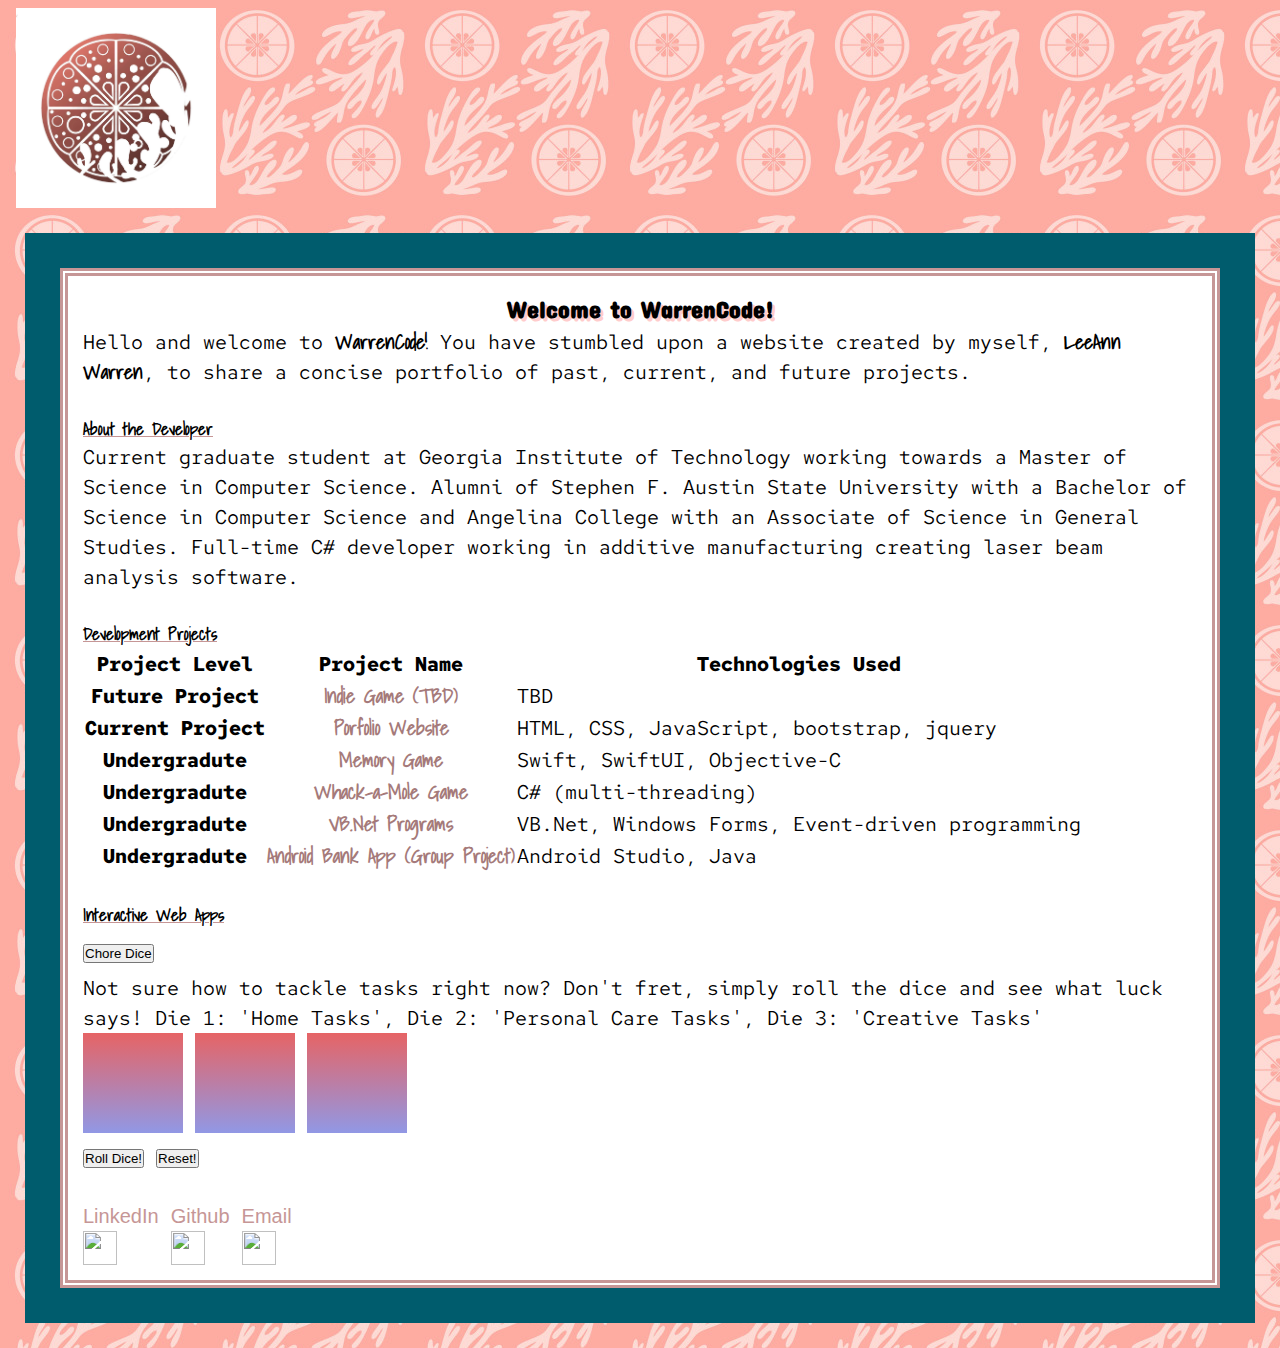
==== index.html @ d90d2856 "hosting service does not like p tags" ====
<!DOCTYPE html>
<html lang="en">
<head>
    <meta charset="UTF-8">
    <meta http-equiv="X-UA-Compatible" content="IE=edge">
    <meta name="viewport" content="width=device-width, initial-scale=1">
    
    <link href="https://cdn.jsdelivr.net/npm/bootstrap@5.3.2/dist/css/bootstrap.min.css" rel="stylesheet" integrity="sha384-T3c6CoIi6uLrA9TneNEoa7RxnatzjcDSCmG1MXxSR1GAsXEV/Dwwykc2MPK8M2HN" crossorigin="anonymous">
    <link rel="stylesheet" type="text/css" href="/css/style.css">
    <link rel="stylesheet" href="https://cdn.jsdelivr.net/npm/boxicons@latest/css/boxicons.min.css">
    <title>WarrenCode</title>
</head><!-- libraries and page information -->
<body>
    
  <header>
    <div>
        <img id="wc-logo" src="/img/logo.jpg" class="rounded-circle" width="200" height="200" alt="warrencode logo">
    </div>
  </header>

    <main id="main-content">
        <div>
            <div class="boxFormat">
                <div id="detail-block">
                    <h2 id="wcTagAnimation" style="text-align: center;"> Welcome to WarrenCode!</h2>
                    <p class="intro">
                    Hello and welcome to <b class="format-links">WarrenCode!</b> You have stumbled upon a website created by myself, <a href="https://www.linkedin.com/in/leeann-warren"><b class="format-links">LeeAnn Warren</b></a>, to share a concise portfolio of past, current, and future projects.  
                    </p>
                    <br>
                    <p class="intro" style="text-align: left;">
                      <h5 style="text-decoration: underline; text-decoration-color: #C69696;" class="fw-bold">About the Developer</h5>
                      Current graduate student at <a href="https://www.gatech.edu/" class="fw-bold">Georgia Institute of Technology</a> working towards a Master of Science in Computer Science. Alumni of <a href="https://www.sfasu.edu/" class="fw-bold">Stephen F. Austin State University</a> with a Bachelor of Science in Computer Science and <a href="https://www.angelina.edu/" class="fw-bold">Angelina College</a> with an Associate of Science in General Studies.
                      Full-time C# developer working in additive manufacturing creating laser beam analysis software.
                    </p>
                    <br>
                    <p class="intro" style="text-align: left;">
                      <h5 style="text-decoration: underline; text-decoration-color: #C69696;" class="fw-bold">Development Projects</h5>
                    </p>
                    <table class="table table-striped">
                      <thead>
                        <tr>
                          <th scope="col">Project Level</th>
                          <th scope="col">Project Name</th>
                          <th scope="col">Technologies Used</th>
                        </tr>
                      </thead>
                      <tbody>
                        <tr>
                          <th>Future Project</th>
                          <th scope="row" class="format-links" style="color: #a57a7a;">Indie Game (TBD)</a></th>
                          <td>TBD</td>
                        </tr>
                        <tr>
                          <th>Current Project</th>
                          <th scope="row" class="format-links" style="color: #a57a7a;"><a href="https://github.com/CoralLemons/solid-giggle">Porfolio Website</a></th>
                          <td>HTML, CSS, JavaScript, bootstrap, jquery</td>
                        </tr>
                        <tr>
                          <th>Undergradute</th>
                          <th scope="row" class="format-links" style="color: #a57a7a;"><a href="https://github.com/CoralLemons/swift-chainsaw">Memory Game</a></th>
                          <td>Swift, SwiftUI, Objective-C</td>
                        </tr>
                        <tr>
                          <th>Undergradute</th>
                          <th scope="row" class="format-links" style="color: #a57a7a;"><a href="https://github.com/CoralLemons/WhackAMole">Whack-a-Mole Game</a></th>
                          <td>C# (multi-threading)</td>
                        </tr>
                        <tr>
                          <th>Undergradute</th>
                          <th scope="row" class="format-links" style="color: #a57a7a;"><a href="https://github.com/CoralLemons/symmetrical-carnival">VB.Net Programs</a></th>
                          <td>VB.Net, Windows Forms, Event-driven programming</td>
                        </tr>
                        <tr>
                          <th>Undergradute</th>
                          <th scope="row" class="format-links" style="color: #a57a7a;"><a href="https://github.com/MorgenHuether/MoneyBot_Virtual_Wallet">Android Bank App (Group Project)</a></th>
                          <td>Android Studio, Java</td>
                        </tr>
                      </tbody>
                    </table>
                    <br>
                    <p class="intro" style="text-align: left;">
                      <h5 style="text-decoration: underline; text-decoration-color: #C69696;" class="fw-bold">Interactive Web Apps</h5>
                    </p>
                    <div class="accordion accordion-flush" id="accordionSections">
                      <div class="accordion-item">
                        <h2 class="accordion-header" id="flush-headingOne">
                          <button class="accordion-button collapsed" type="button" data-bs-toggle="collapse" data-bs-target="#collapseDice" aria-expanded="false" aria-controls="collapseDice">
                            Chore Dice
                          </button>
                        </h2>
                        <div id="collapseDice" class="accordion-collapse collapse" aria-labelledby="flush-headingOne" data-bs-parent="#accordionSections">
                          <div class="accordion-body">
                            <p class="intro">Not sure how to tackle tasks right now? Don't fret, simply roll the dice and see what luck says! Die 1: 'Home Tasks', Die 2: 'Personal Care Tasks', Die 3: 'Creative Tasks'</p>
                            <div class="container-fluid">
                              <div class="row-cols-auto row justify-content-center">
                                  <div id="cardOne" class="card col links fw-bold">
                                      <img src=""/>
                                  </div>
                                  <div id="cardTwo" class="card col links fw-bold">
                                      <img src=""/>
                                  </div>
                                  <div id="cardThree" class="card col links fw-bold">
                                      <img src=""/>
                                  </div>
                              </div>
                              <div class="row-cols-auto row justify-content-center">
                                  <button type="button" id="rollDice">Roll Dice!</button>
                                  <button type="button" id="resetDice">Reset!</button>
                              </div>
                            </div>
                          </div>
                        </div>
                      </div>
                    </div>
                  <br>
                    <div class="container-fluid">
                      <div class="row-cols-auto row justify-content-center">
                        <div class="col links fw-bold">
                          <a class="tabLinkDark" href="https://www.linkedin.com/in/leeann-warren">LinkedIn<img class="rounded-circle" src="https://www.pngfind.com/pngs/m/53-534062_linkedin-for-lawyers-property-icon-circle-hd-png.png" height="34" width="34"></a>
                        </div>
                        <div class="col links fw-bold">
                          <a class="tabLinkDark" href="https://www.github.com/coralLemons">Github<img src="https://logos-download.com/wp-content/uploads/2016/09/GitHub_logo.png" height="34" width="34" class="rounded-circle"></a>
                        </div>
                        <div class="col links fw-bold">
                          <a class="tabLinkDark" href="mailto:developer@warrencode.com">Email<img src="https://www.logolynx.com/images/logolynx/64/64319177556c729f1806922bcd3adef5.png" width="34" height="34" class="rounded-circle"></a>
                        </div>
                      </div><!--row div end-->
                    </div>
                </div>
            </div>
        </div>
    </main>
    
    <script src="/js/dice-script.js"></script>
    <script src="https://cdn.jsdelivr.net/npm/@popperjs/core@2.11.8/dist/umd/popper.min.js" integrity="sha384-I7E8VVD/ismYTF4hNIPjVp/Zjvgyol6VFvRkX/vR+Vc4jQkC+hVqc2pM8ODewa9r" crossorigin="anonymous"></script>
    <script src="https://cdn.jsdelivr.net/npm/bootstrap@5.3.2/dist/js/bootstrap.min.js" integrity="sha384-BBtl+eGJRgqQAUMxJ7pMwbEyER4l1g+O15P+16Ep7Q9Q+zqX6gSbd85u4mG4QzX+" crossorigin="anonymous"></script>
</body>
</html>
---- css/style.css ----
/* FONTS */
@import url('https://fonts.googleapis.com/css2?family=Concert+One&family=Shadows+Into+Light&display=swap&family=Red+Hat+Mono:wght@300');

/* Base Styles/Reset */
*,
*:before,
*:after{
    margin: 0;
    padding: 0;
    box-sizing: border-box;
}/* all elements including before and after*/

/* main pink: #FFCCCC
*  dark pink: #C69696
*  light pink: #FFE4E4
*  main dark blue: #005C6D
*/

:root{
    /*----- Changing colors -----*/
    --light-color-selected: white;
    --dark-color-selected: black;
    --border-top-color: #005C6D;
    /*----- Color Pallete to call -----*/
    --main-color-pink: #C69696;
    --main-color-blue: #005C6D;
    --light-color-pink: #FFE4E4;
    --dark-color-pink: #a57a7a; 
    --light-color-accent: #005C6D;
    --dark-color-accent: #00232b; 
    --link-hover-color: #9198e5;
    /*----- Font and sizing -----*/
    --title-font-family: 'Concert One', cursive;
    --body-font-family: 'Red Hat Mono', monospace;
    --link-font: 'Shadows Into Light', cursive;
    --container-width: 96rem;
    --container-padding: 1.5rem;
    --section-vertical-spacing: 8rem;
}

html{
    scroll-behavior: smooth;
    font-size: 1rem;
}

body{
    background-image: url(/img/lowContrastTileBackground.jpg);
    font-family: var(--body-font-family);
    font-size: 1.25rem; /* 16 px*/
    line-height: 1.5;
    background-color: var(--main-color-blue);
    color: var(--dark-color-selected);
    text-decoration: none;
    overflow-x: hidden;
}

a{
    text-decoration: none;
    outline: none;
    color: inherit;
    background-color: inherit;
}

a:hover{
    color: var(--link-hover-color);
}

.format-links{
    font-family: var(--link-font);
}

img{
    max-width: 100%;
    display: block;
}

ul{
    list-style: none;
}

h5{
    color: black;
    font-family: var(--link-font);
}

/*----- Reusable -----*/
.intro{
    color: #000000;
    font-family: var(--body-font-family);
}

.boxFormat{
    margin: 1.5625rem;
    padding: 0.625rem;
    background-color: #005C6D; /*outside box*/
}

.col{
    display: inline-flex;
}

.links:hover{
    background-color: #ffcccc;
    text-decoration: none;
}

.tabLinkDark{
    color: #C69696;
    text-decoration: none;
    font-family: -apple-system, BlinkMacSystemFont, 'Segoe UI', Roboto, Oxygen, Ubuntu, Cantarell, 'Open Sans', 'Helvetica Neue', sans-serif;
}

.card{
    background: linear-gradient(#e66465, #9198e5);
    width: 6.25rem;
    height: 6.25rem;
    display: inline-flex;
}

/*----- Header -----*/
.nav-item:hover{
    background-color: #ffcccc;
}

.nav-link{
    color: #ffffff;
    font-size: 1rem;
}

#nav-bar{
    font-family: -apple-system, BlinkMacSystemFont, 'Segoe UI', Roboto, Oxygen, Ubuntu, Cantarell, 'Open Sans', 'Helvetica Neue', sans-serif;
    background-color: #005C6D;
    margin-bottom: 2rem;
    margin-top: .5rem;
}

#nav-bar:hover{
    font-family: -apple-system, BlinkMacSystemFont, 'Segoe UI', Roboto, Oxygen, Ubuntu, Cantarell, 'Open Sans', 'Helvetica Neue', sans-serif;
    color: #ffcccc;
}

/*----- Index Specific -----*/
#wcTagAnimation{
    color: #000000;
    font-family: var(--title-font-family);
    font-size: 1.5rem;
    text-shadow: 0.1875rem 0.1875rem 0 #ffcccc;
}

#detail-block{
    margin: 1.5625rem;
    padding: 0.9375rem;
    background-color: #ffffff; /*inside box*/
    border: 0.5rem double #C69696;
    height: auto;
}

#wc-logo{
    margin-top: .5rem;
    margin-left: 1rem;
}

#flush-headingOne{
    font-family: monospace;
}

/*------------------------------------*/
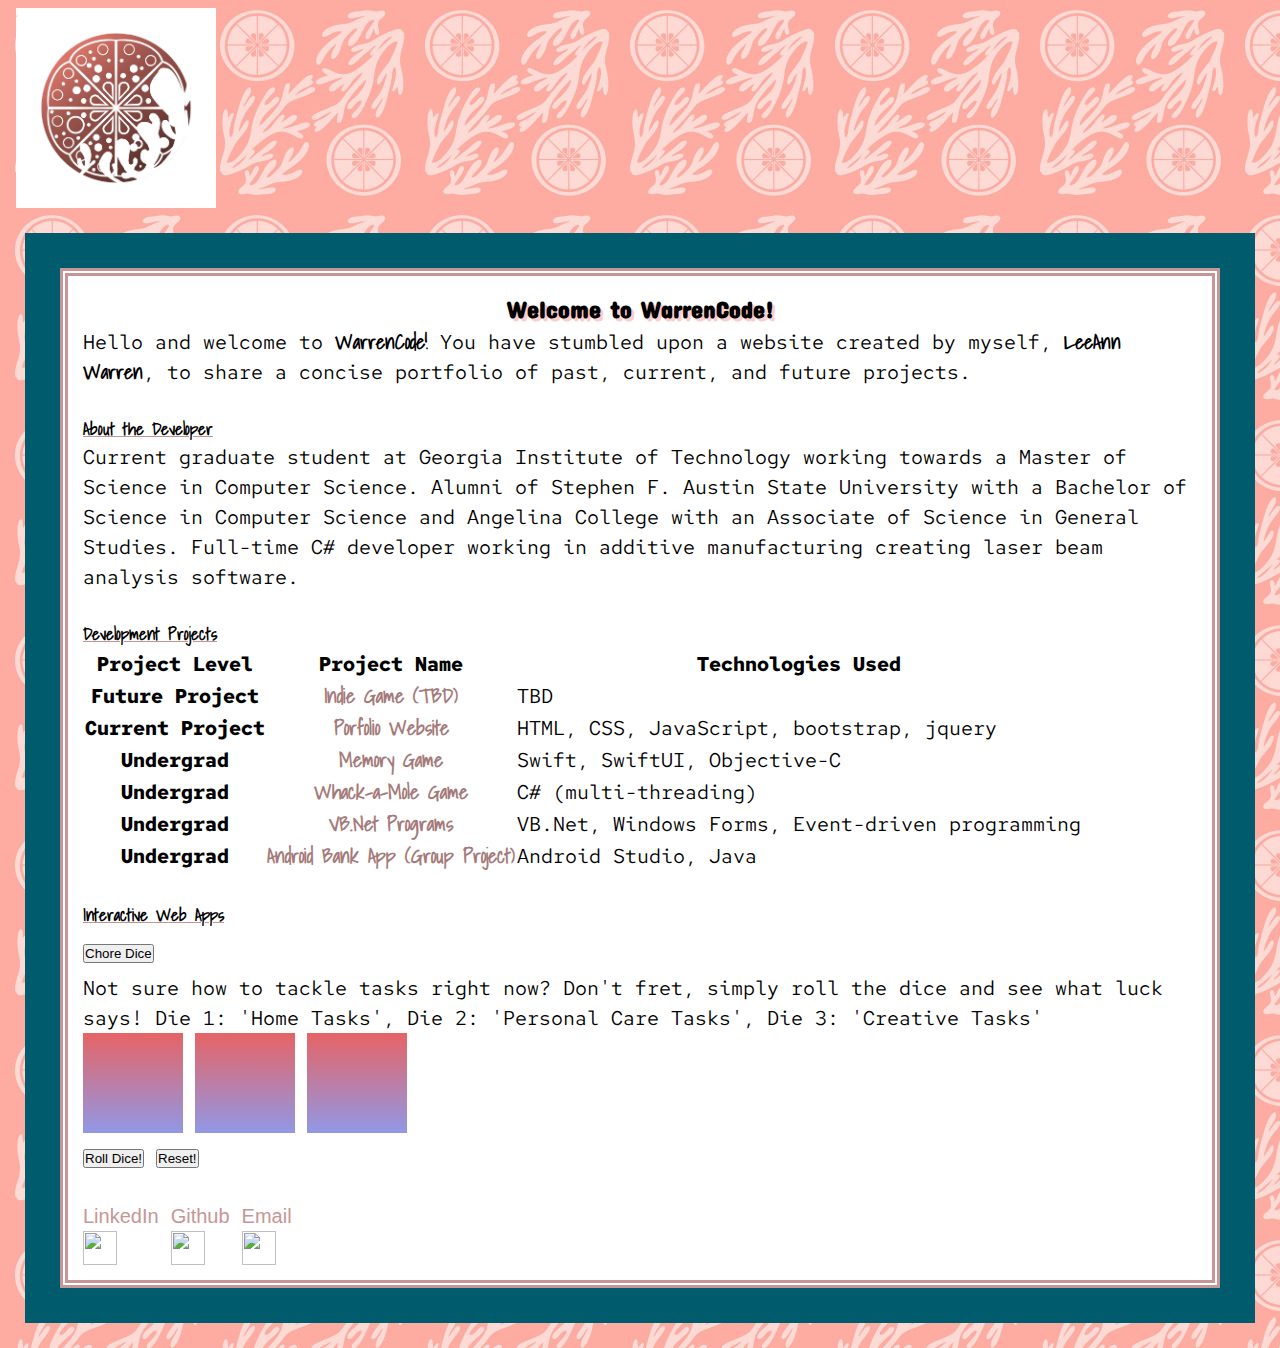
==== commit 11192636: "Update index.html" ====
--- a/index.html
+++ b/index.html
@@ -47,7 +47,7 @@
                       <tbody>
                         <tr>
                           <th>Future Project</th>
-                          <th scope="row" class="format-links" style="color: #a57a7a;">Indie Game (TBD)</a></th>
+                          <th scope="row" class="format-links" style="color: #a57a7a;">Indie Game (TBD)</th>
                           <td>TBD</td>
                         </tr>
                         <tr>
@@ -56,22 +56,22 @@
                           <td>HTML, CSS, JavaScript, bootstrap, jquery</td>
                         </tr>
                         <tr>
-                          <th>Undergradute</th>
+                          <th>Undergrad</th>
                           <th scope="row" class="format-links" style="color: #a57a7a;"><a href="https://github.com/CoralLemons/swift-chainsaw">Memory Game</a></th>
                           <td>Swift, SwiftUI, Objective-C</td>
                         </tr>
                         <tr>
-                          <th>Undergradute</th>
+                          <th>Undergrad</th>
                           <th scope="row" class="format-links" style="color: #a57a7a;"><a href="https://github.com/CoralLemons/WhackAMole">Whack-a-Mole Game</a></th>
                           <td>C# (multi-threading)</td>
                         </tr>
                         <tr>
-                          <th>Undergradute</th>
+                          <th>Undergrad</th>
                           <th scope="row" class="format-links" style="color: #a57a7a;"><a href="https://github.com/CoralLemons/symmetrical-carnival">VB.Net Programs</a></th>
                           <td>VB.Net, Windows Forms, Event-driven programming</td>
                         </tr>
                         <tr>
-                          <th>Undergradute</th>
+                          <th>Undergrad</th>
                           <th scope="row" class="format-links" style="color: #a57a7a;"><a href="https://github.com/MorgenHuether/MoneyBot_Virtual_Wallet">Android Bank App (Group Project)</a></th>
                           <td>Android Studio, Java</td>
                         </tr>
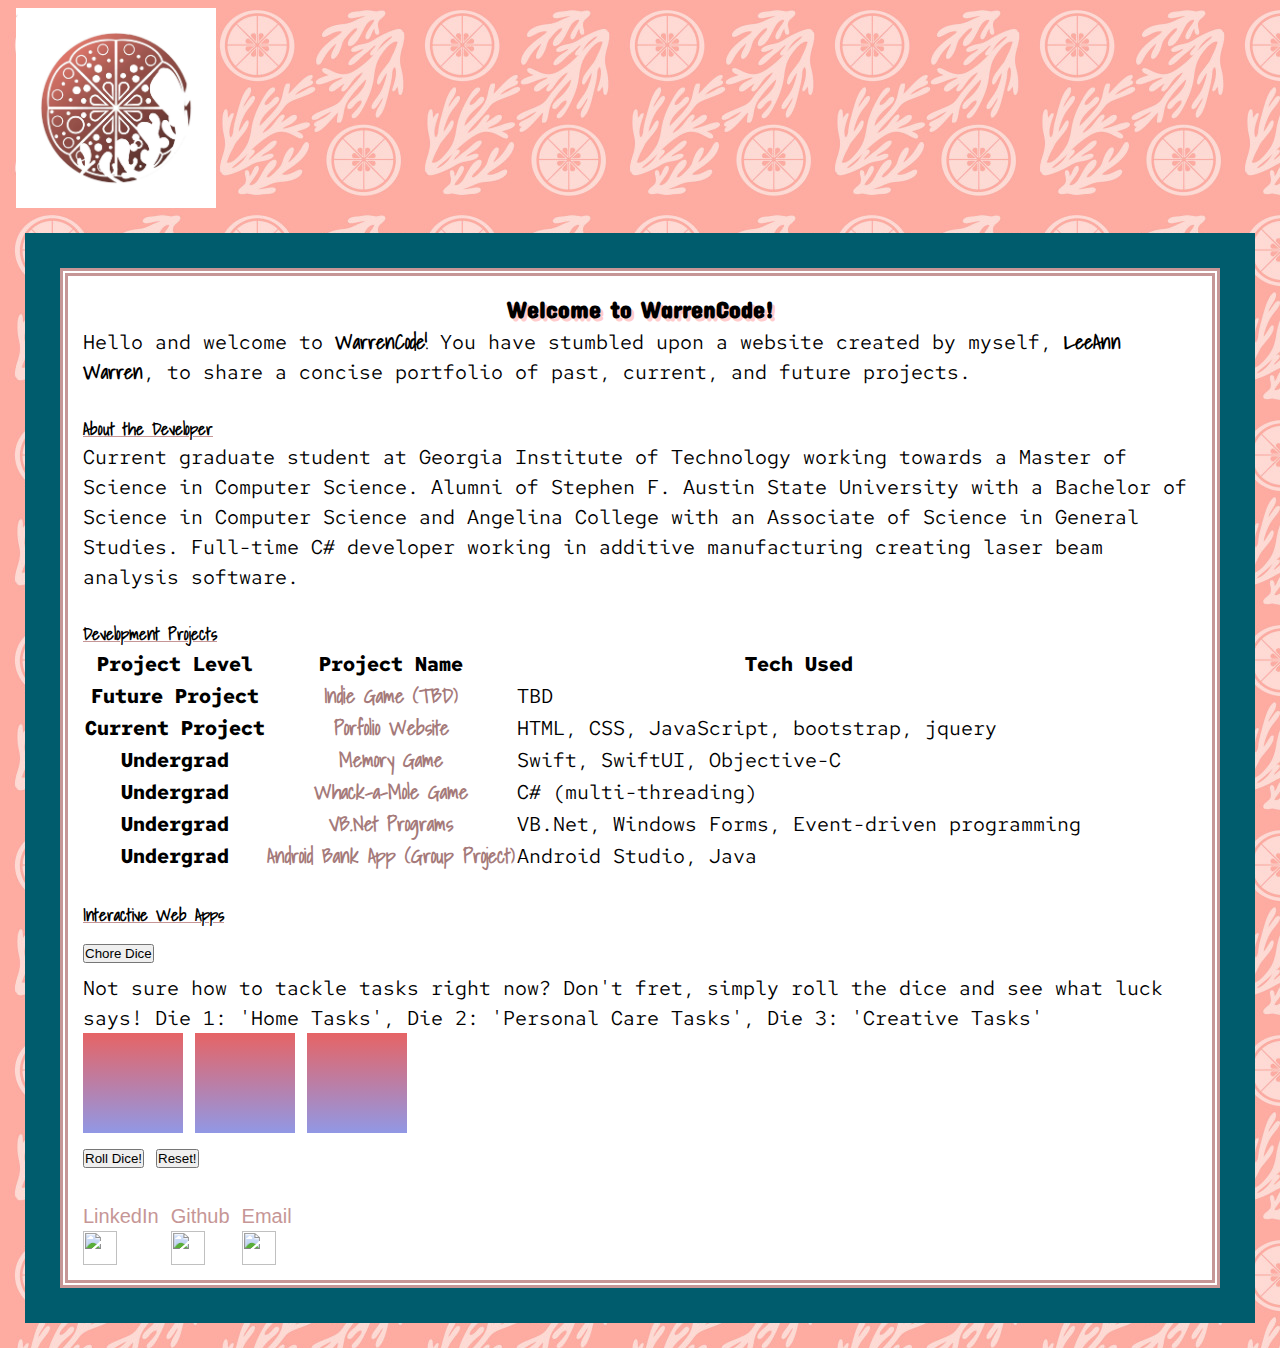
==== commit 06c37965: "Update index.html" ====
--- a/index.html
+++ b/index.html
@@ -41,7 +41,7 @@
                         <tr>
                           <th scope="col">Project Level</th>
                           <th scope="col">Project Name</th>
-                          <th scope="col">Technologies Used</th>
+                          <th scope="col">Tech Used</th>
                         </tr>
                       </thead>
                       <tbody>
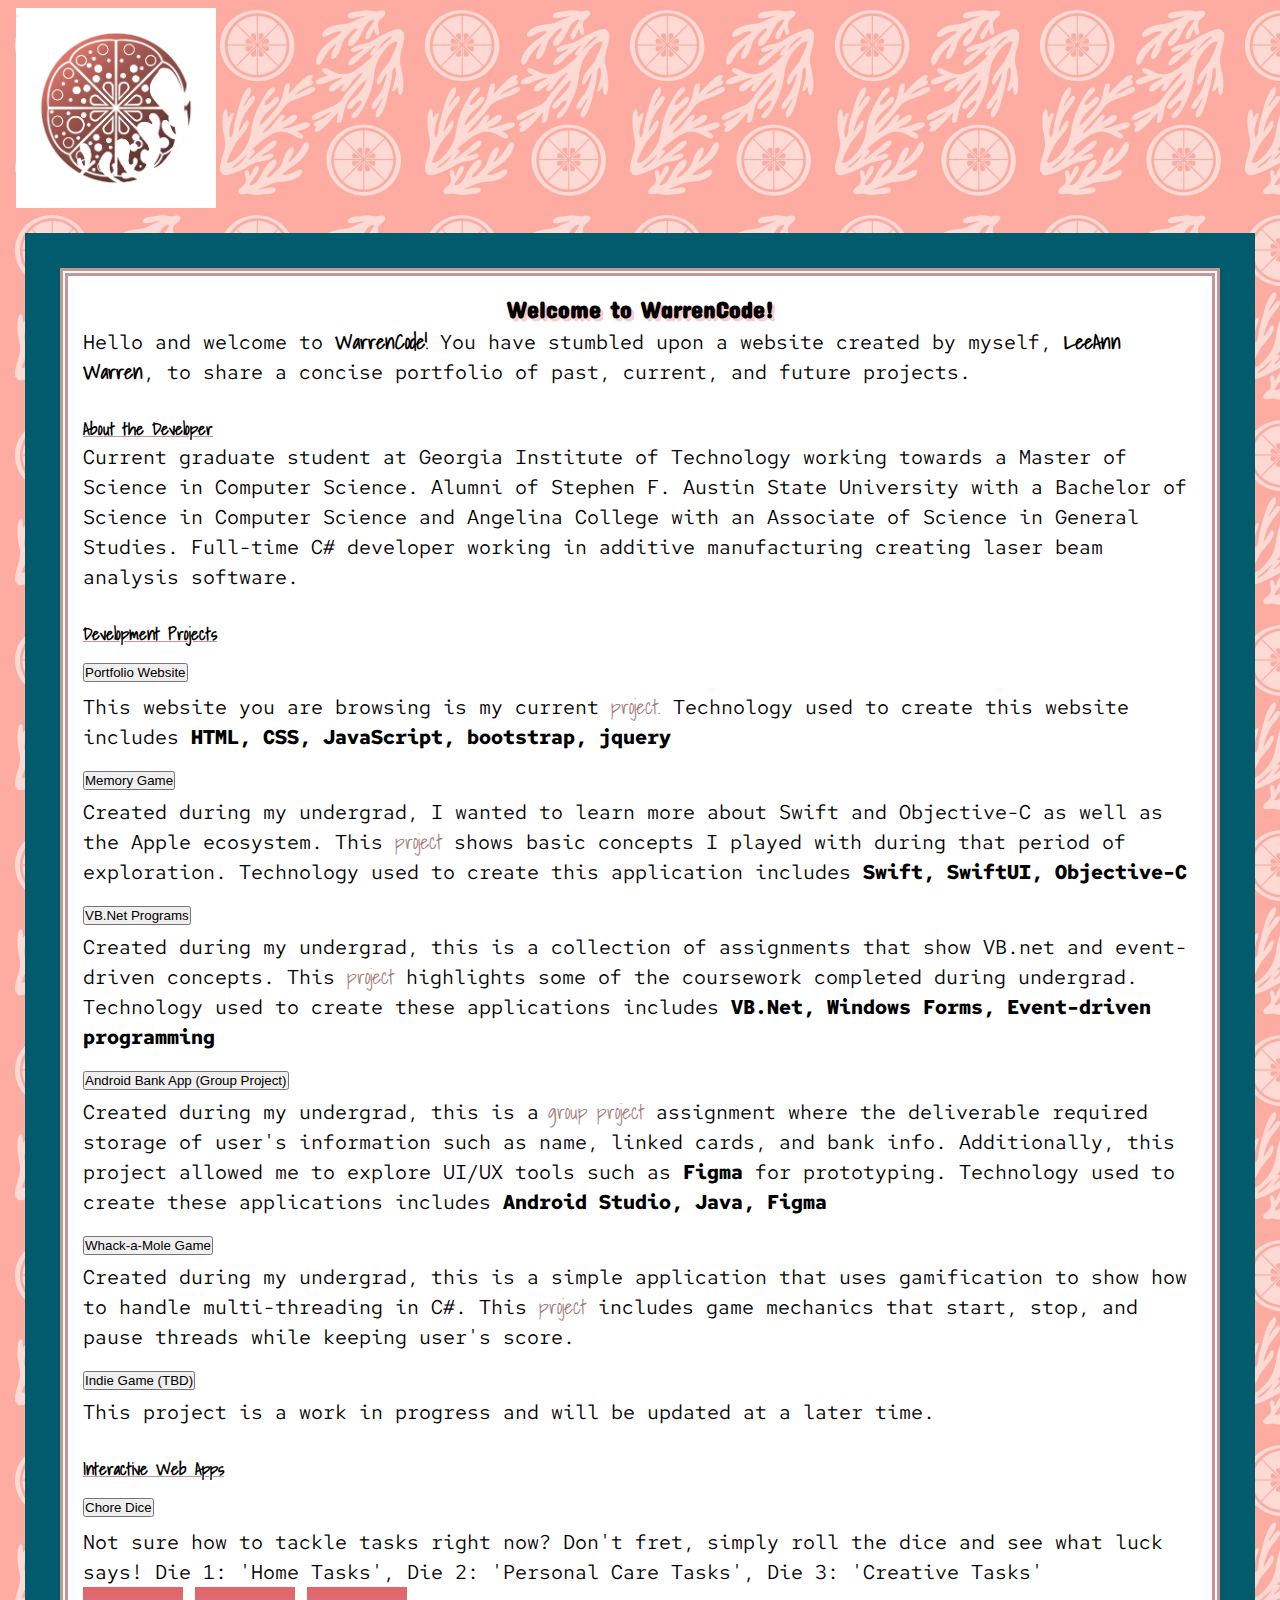
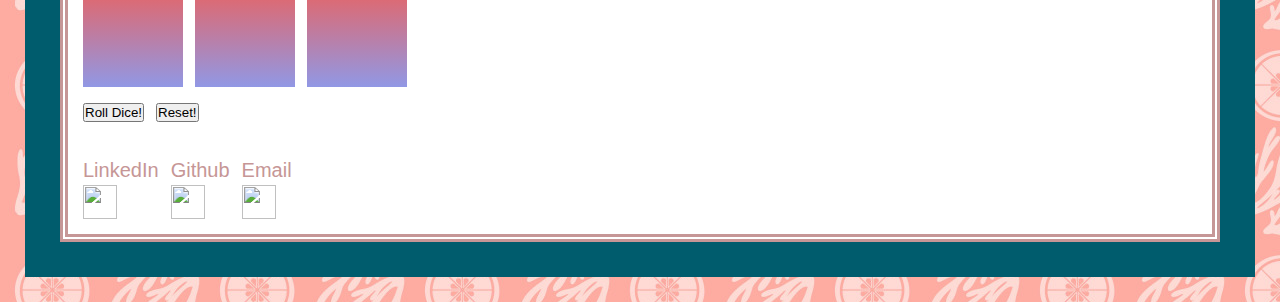
==== commit 6abb6d4d: "final mobile update" ====
--- a/index.html
+++ b/index.html
@@ -36,59 +36,91 @@
                     <p class="intro" style="text-align: left;">
                       <h5 style="text-decoration: underline; text-decoration-color: #C69696;" class="fw-bold">Development Projects</h5>
                     </p>
-                    <table class="table table-striped">
-                      <thead>
-                        <tr>
-                          <th scope="col">Project Level</th>
-                          <th scope="col">Project Name</th>
-                          <th scope="col">Tech Used</th>
-                        </tr>
-                      </thead>
-                      <tbody>
-                        <tr>
-                          <th>Future Project</th>
-                          <th scope="row" class="format-links" style="color: #a57a7a;">Indie Game (TBD)</th>
-                          <td>TBD</td>
-                        </tr>
-                        <tr>
-                          <th>Current Project</th>
-                          <th scope="row" class="format-links" style="color: #a57a7a;"><a href="https://github.com/CoralLemons/solid-giggle">Porfolio Website</a></th>
-                          <td>HTML, CSS, JavaScript, bootstrap, jquery</td>
-                        </tr>
-                        <tr>
-                          <th>Undergrad</th>
-                          <th scope="row" class="format-links" style="color: #a57a7a;"><a href="https://github.com/CoralLemons/swift-chainsaw">Memory Game</a></th>
-                          <td>Swift, SwiftUI, Objective-C</td>
-                        </tr>
-                        <tr>
-                          <th>Undergrad</th>
-                          <th scope="row" class="format-links" style="color: #a57a7a;"><a href="https://github.com/CoralLemons/WhackAMole">Whack-a-Mole Game</a></th>
-                          <td>C# (multi-threading)</td>
-                        </tr>
-                        <tr>
-                          <th>Undergrad</th>
-                          <th scope="row" class="format-links" style="color: #a57a7a;"><a href="https://github.com/CoralLemons/symmetrical-carnival">VB.Net Programs</a></th>
-                          <td>VB.Net, Windows Forms, Event-driven programming</td>
-                        </tr>
-                        <tr>
-                          <th>Undergrad</th>
-                          <th scope="row" class="format-links" style="color: #a57a7a;"><a href="https://github.com/MorgenHuether/MoneyBot_Virtual_Wallet">Android Bank App (Group Project)</a></th>
-                          <td>Android Studio, Java</td>
-                        </tr>
-                      </tbody>
-                    </table>
+                    <div class="accordion accordion-flush" id="accordionSections">
+                      <div class="accordion-item">
+                        <h2 class="accordion-header" id="flush-headingOne">
+                          <button class="accordion-button collapsed" type="button" data-bs-toggle="collapse" data-bs-target="#collapseP1" aria-expanded="false" aria-controls="collapseP1">
+                            Portfolio Website
+                          </button>
+                        </h2>
+                        <div id="collapseP1" class="accordion-collapse collapse" aria-labelledby="flush-headingOne" data-bs-parent="#accordionSections">
+                          <div class="accordion-body">
+                            <p class="intro">This website you are browsing is my current <a class="format-links" style="color: #a57a7a;" href="https://github.com/CoralLemons/solid-giggle"> project.</a> Technology used to create this website includes <strong>HTML, CSS, JavaScript, bootstrap, jquery</strong></p>
+                          </div>
+                        </div>
+                      </div>
+                      <div class="accordion-item">
+                        <h2 class="accordion-header" id="flush-headingTwo">
+                          <button class="accordion-button collapsed" type="button" data-bs-toggle="collapse" data-bs-target="#collapseP2" aria-expanded="false" aria-controls="collapseP2">
+                            Memory Game
+                          </button>
+                        </h2>
+                        <div id="collapseP2" class="accordion-collapse collapse" aria-labelledby="flush-headingTwo" data-bs-parent="#accordionSections">
+                          <div class="accordion-body">
+                            <p class="intro">Created during my undergrad, I wanted to learn more about Swift and Objective-C as well as the Apple ecosystem. This <a class="format-links" style="color: #a57a7a;" href="https://github.com/CoralLemons/swift-chainsaw"> project</a> shows basic concepts I played with during that period of exploration. Technology used to create this application includes <strong>Swift, SwiftUI, Objective-C</strong></p>
+                          </div>
+                        </div>
+                      </div>
+                      <div class="accordion-item">
+                        <h2 class="accordion-header" id="flush-headingThree">
+                          <button class="accordion-button collapsed" type="button" data-bs-toggle="collapse" data-bs-target="#collapseP3" aria-expanded="false" aria-controls="collapseP3">
+                            VB.Net Programs
+                          </button>
+                        </h2>
+                        <div id="collapseP3" class="accordion-collapse collapse" aria-labelledby="flush-headingThree" data-bs-parent="#accordionSections">
+                          <div class="accordion-body">
+                            <p class="intro">Created during my undergrad, this is a collection of assignments that show VB.net and event-driven concepts. This <a class="format-links" style="color: #a57a7a;" href="https://github.com/CoralLemons/symmetrical-carnival"> project</a> highlights some of the coursework completed during undergrad. Technology used to create these applications includes <strong>VB.Net, Windows Forms, Event-driven programming</strong></p>
+                          </div>
+                        </div>
+                      </div>
+                      <div class="accordion-item">
+                        <h2 class="accordion-header" id="flush-headingFour">
+                          <button class="accordion-button collapsed" type="button" data-bs-toggle="collapse" data-bs-target="#collapseP4" aria-expanded="false" aria-controls="collapseP4">
+                            Android Bank App (Group Project)
+                          </button>
+                        </h2>
+                        <div id="collapseP4" class="accordion-collapse collapse" aria-labelledby="flush-headingFour" data-bs-parent="#accordionSections">
+                          <div class="accordion-body">
+                            <p class="intro">Created during my undergrad, this is a<a class="format-links" style="color: #a57a7a;" href="https://github.com/MorgenHuether/MoneyBot_Virtual_Wallet"> group project</a> assignment where the deliverable required storage of user's information such as name, linked cards, and bank info. Additionally, this project allowed me to explore UI/UX tools such as <strong>Figma</strong> for prototyping. Technology used to create these applications includes <strong>Android Studio, Java, Figma</strong></p>
+                          </div>
+                        </div>
+                      </div>
+                      <div class="accordion-item">
+                        <h2 class="accordion-header" id="flush-headingFive">
+                          <button class="accordion-button collapsed" type="button" data-bs-toggle="collapse" data-bs-target="#collapseP5" aria-expanded="false" aria-controls="collapseP5">
+                            Whack-a-Mole Game
+                          </button>
+                        </h2>
+                        <div id="collapseP5" class="accordion-collapse collapse" aria-labelledby="flush-headingFour" data-bs-parent="#accordionSections">
+                          <div class="accordion-body">
+                            <p class="intro">Created during my undergrad, this is a simple application that uses gamification to show how to handle multi-threading in C#. This <a class="format-links" style="color: #a57a7a;" href="https://github.com/CoralLemons/WhackAMole">project</a> includes game mechanics that start, stop, and pause threads while keeping user's score.</p>
+                        </div>
+                      </div>
+                      <div class="accordion-item">
+                        <h2 class="accordion-header" id="flush-headingSix">
+                          <button class="accordion-button collapsed" type="button" data-bs-toggle="collapse" data-bs-target="#collapseP6" aria-expanded="false" aria-controls="collapseP6">
+                            Indie Game (TBD)
+                          </button>
+                        </h2>
+                        <div id="collapseP6" class="accordion-collapse collapse" aria-labelledby="flush-headingFour" data-bs-parent="#accordionSections">
+                          <div class="accordion-body">
+                            <p class="intro">This project is a work in progress and will be updated at a later time.</p>
+                          </div>
+                        </div>
+                      </div>
+                    </div>
                     <br>
                     <p class="intro" style="text-align: left;">
                       <h5 style="text-decoration: underline; text-decoration-color: #C69696;" class="fw-bold">Interactive Web Apps</h5>
                     </p>
-                    <div class="accordion accordion-flush" id="accordionSections">
+                    <div class="accordion accordion-flush" id="accordionSingle">
                       <div class="accordion-item">
                         <h2 class="accordion-header" id="flush-headingOne">
                           <button class="accordion-button collapsed" type="button" data-bs-toggle="collapse" data-bs-target="#collapseDice" aria-expanded="false" aria-controls="collapseDice">
                             Chore Dice
                           </button>
                         </h2>
-                        <div id="collapseDice" class="accordion-collapse collapse" aria-labelledby="flush-headingOne" data-bs-parent="#accordionSections">
+                        <div id="collapseDice" class="accordion-collapse collapse" aria-labelledby="flush-headingOne" data-bs-parent="#accordionSingle">
                           <div class="accordion-body">
                             <p class="intro">Not sure how to tackle tasks right now? Don't fret, simply roll the dice and see what luck says! Die 1: 'Home Tasks', Die 2: 'Personal Care Tasks', Die 3: 'Creative Tasks'</p>
                             <div class="container-fluid">
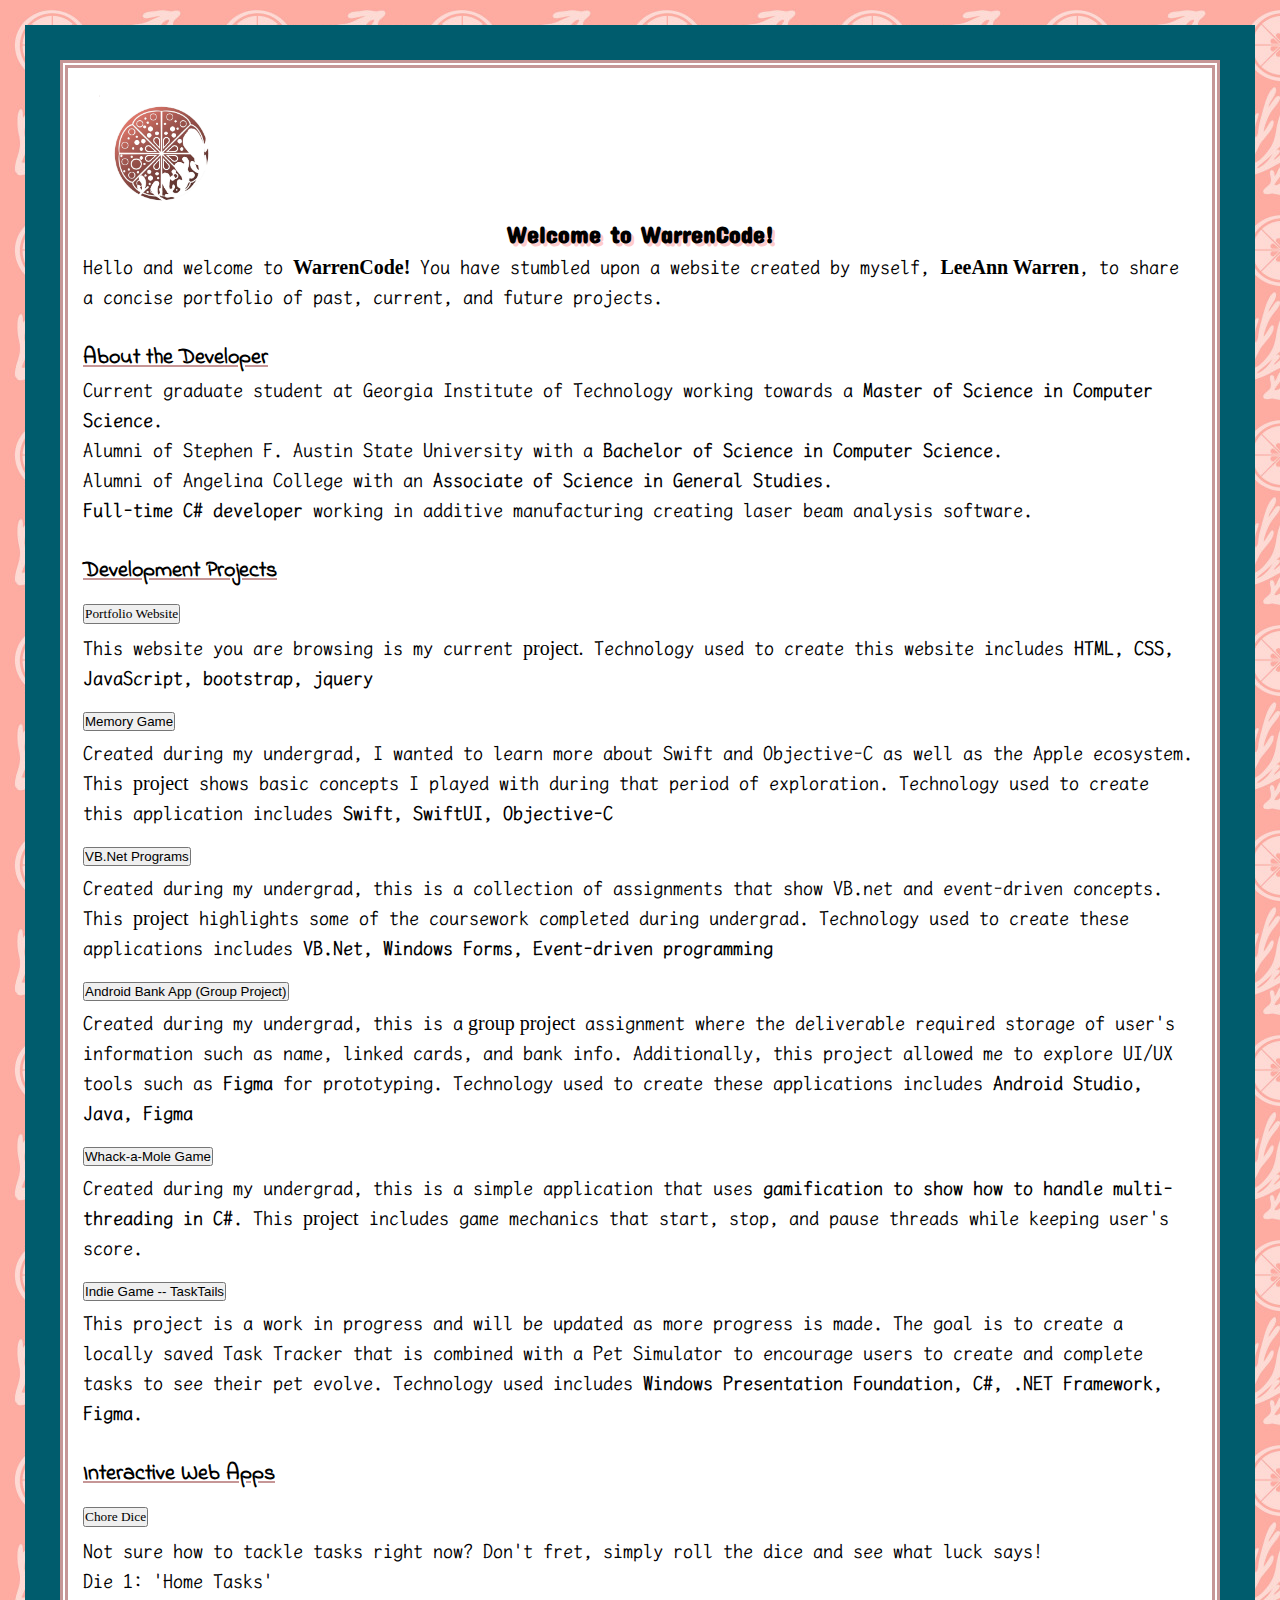
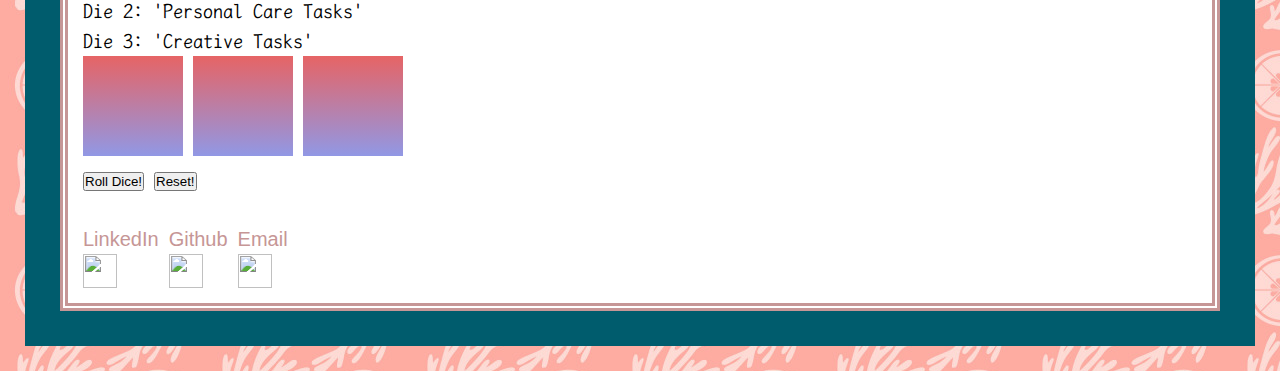
==== commit 20fd45b0: "updating style and layout via file dump" ====
--- a/index.html
+++ b/index.html
@@ -1,170 +1,174 @@
-<!DOCTYPE html>
-<html lang="en">
-<head>
-    <meta charset="UTF-8">
-    <meta http-equiv="X-UA-Compatible" content="IE=edge">
-    <meta name="viewport" content="width=device-width, initial-scale=1">
-    
-    <link href="https://cdn.jsdelivr.net/npm/bootstrap@5.3.2/dist/css/bootstrap.min.css" rel="stylesheet" integrity="sha384-T3c6CoIi6uLrA9TneNEoa7RxnatzjcDSCmG1MXxSR1GAsXEV/Dwwykc2MPK8M2HN" crossorigin="anonymous">
-    <link rel="stylesheet" type="text/css" href="/css/style.css">
-    <link rel="stylesheet" href="https://cdn.jsdelivr.net/npm/boxicons@latest/css/boxicons.min.css">
-    <title>WarrenCode</title>
-</head><!-- libraries and page information -->
-<body>
-    
-  <header>
-    <div>
-        <img id="wc-logo" src="/img/logo.jpg" class="rounded-circle" width="200" height="200" alt="warrencode logo">
-    </div>
-  </header>
-
-    <main id="main-content">
-        <div>
-            <div class="boxFormat">
-                <div id="detail-block">
-                    <h2 id="wcTagAnimation" style="text-align: center;"> Welcome to WarrenCode!</h2>
-                    <p class="intro">
-                    Hello and welcome to <b class="format-links">WarrenCode!</b> You have stumbled upon a website created by myself, <a href="https://www.linkedin.com/in/leeann-warren"><b class="format-links">LeeAnn Warren</b></a>, to share a concise portfolio of past, current, and future projects.  
-                    </p>
-                    <br>
-                    <p class="intro" style="text-align: left;">
-                      <h5 style="text-decoration: underline; text-decoration-color: #C69696;" class="fw-bold">About the Developer</h5>
-                      Current graduate student at <a href="https://www.gatech.edu/" class="fw-bold">Georgia Institute of Technology</a> working towards a Master of Science in Computer Science. Alumni of <a href="https://www.sfasu.edu/" class="fw-bold">Stephen F. Austin State University</a> with a Bachelor of Science in Computer Science and <a href="https://www.angelina.edu/" class="fw-bold">Angelina College</a> with an Associate of Science in General Studies.
-                      Full-time C# developer working in additive manufacturing creating laser beam analysis software.
-                    </p>
-                    <br>
-                    <p class="intro" style="text-align: left;">
-                      <h5 style="text-decoration: underline; text-decoration-color: #C69696;" class="fw-bold">Development Projects</h5>
-                    </p>
-                    <div class="accordion accordion-flush" id="accordionSections">
-                      <div class="accordion-item">
-                        <h2 class="accordion-header" id="flush-headingOne">
-                          <button class="accordion-button collapsed" type="button" data-bs-toggle="collapse" data-bs-target="#collapseP1" aria-expanded="false" aria-controls="collapseP1">
-                            Portfolio Website
-                          </button>
-                        </h2>
-                        <div id="collapseP1" class="accordion-collapse collapse" aria-labelledby="flush-headingOne" data-bs-parent="#accordionSections">
-                          <div class="accordion-body">
-                            <p class="intro">This website you are browsing is my current <a class="format-links" style="color: #a57a7a;" href="https://github.com/CoralLemons/solid-giggle"> project.</a> Technology used to create this website includes <strong>HTML, CSS, JavaScript, bootstrap, jquery</strong></p>
-                          </div>
-                        </div>
-                      </div>
-                      <div class="accordion-item">
-                        <h2 class="accordion-header" id="flush-headingTwo">
-                          <button class="accordion-button collapsed" type="button" data-bs-toggle="collapse" data-bs-target="#collapseP2" aria-expanded="false" aria-controls="collapseP2">
-                            Memory Game
-                          </button>
-                        </h2>
-                        <div id="collapseP2" class="accordion-collapse collapse" aria-labelledby="flush-headingTwo" data-bs-parent="#accordionSections">
-                          <div class="accordion-body">
-                            <p class="intro">Created during my undergrad, I wanted to learn more about Swift and Objective-C as well as the Apple ecosystem. This <a class="format-links" style="color: #a57a7a;" href="https://github.com/CoralLemons/swift-chainsaw"> project</a> shows basic concepts I played with during that period of exploration. Technology used to create this application includes <strong>Swift, SwiftUI, Objective-C</strong></p>
-                          </div>
-                        </div>
-                      </div>
-                      <div class="accordion-item">
-                        <h2 class="accordion-header" id="flush-headingThree">
-                          <button class="accordion-button collapsed" type="button" data-bs-toggle="collapse" data-bs-target="#collapseP3" aria-expanded="false" aria-controls="collapseP3">
-                            VB.Net Programs
-                          </button>
-                        </h2>
-                        <div id="collapseP3" class="accordion-collapse collapse" aria-labelledby="flush-headingThree" data-bs-parent="#accordionSections">
-                          <div class="accordion-body">
-                            <p class="intro">Created during my undergrad, this is a collection of assignments that show VB.net and event-driven concepts. This <a class="format-links" style="color: #a57a7a;" href="https://github.com/CoralLemons/symmetrical-carnival"> project</a> highlights some of the coursework completed during undergrad. Technology used to create these applications includes <strong>VB.Net, Windows Forms, Event-driven programming</strong></p>
-                          </div>
-                        </div>
-                      </div>
-                      <div class="accordion-item">
-                        <h2 class="accordion-header" id="flush-headingFour">
-                          <button class="accordion-button collapsed" type="button" data-bs-toggle="collapse" data-bs-target="#collapseP4" aria-expanded="false" aria-controls="collapseP4">
-                            Android Bank App (Group Project)
-                          </button>
-                        </h2>
-                        <div id="collapseP4" class="accordion-collapse collapse" aria-labelledby="flush-headingFour" data-bs-parent="#accordionSections">
-                          <div class="accordion-body">
-                            <p class="intro">Created during my undergrad, this is a<a class="format-links" style="color: #a57a7a;" href="https://github.com/MorgenHuether/MoneyBot_Virtual_Wallet"> group project</a> assignment where the deliverable required storage of user's information such as name, linked cards, and bank info. Additionally, this project allowed me to explore UI/UX tools such as <strong>Figma</strong> for prototyping. Technology used to create these applications includes <strong>Android Studio, Java, Figma</strong></p>
-                          </div>
-                        </div>
-                      </div>
-                      <div class="accordion-item">
-                        <h2 class="accordion-header" id="flush-headingFive">
-                          <button class="accordion-button collapsed" type="button" data-bs-toggle="collapse" data-bs-target="#collapseP5" aria-expanded="false" aria-controls="collapseP5">
-                            Whack-a-Mole Game
-                          </button>
-                        </h2>
-                        <div id="collapseP5" class="accordion-collapse collapse" aria-labelledby="flush-headingFour" data-bs-parent="#accordionSections">
-                          <div class="accordion-body">
-                            <p class="intro">Created during my undergrad, this is a simple application that uses gamification to show how to handle multi-threading in C#. This <a class="format-links" style="color: #a57a7a;" href="https://github.com/CoralLemons/WhackAMole">project</a> includes game mechanics that start, stop, and pause threads while keeping user's score.</p>
-                        </div>
-                      </div>
-                      <div class="accordion-item">
-                        <h2 class="accordion-header" id="flush-headingSix">
-                          <button class="accordion-button collapsed" type="button" data-bs-toggle="collapse" data-bs-target="#collapseP6" aria-expanded="false" aria-controls="collapseP6">
-                            Indie Game (TBD)
-                          </button>
-                        </h2>
-                        <div id="collapseP6" class="accordion-collapse collapse" aria-labelledby="flush-headingFour" data-bs-parent="#accordionSections">
-                          <div class="accordion-body">
-                            <p class="intro">This project is a work in progress and will be updated at a later time.</p>
-                          </div>
-                        </div>
-                      </div>
-                    </div>
-                    <br>
-                    <p class="intro" style="text-align: left;">
-                      <h5 style="text-decoration: underline; text-decoration-color: #C69696;" class="fw-bold">Interactive Web Apps</h5>
-                    </p>
-                    <div class="accordion accordion-flush" id="accordionSingle">
-                      <div class="accordion-item">
-                        <h2 class="accordion-header" id="flush-headingOne">
-                          <button class="accordion-button collapsed" type="button" data-bs-toggle="collapse" data-bs-target="#collapseDice" aria-expanded="false" aria-controls="collapseDice">
-                            Chore Dice
-                          </button>
-                        </h2>
-                        <div id="collapseDice" class="accordion-collapse collapse" aria-labelledby="flush-headingOne" data-bs-parent="#accordionSingle">
-                          <div class="accordion-body">
-                            <p class="intro">Not sure how to tackle tasks right now? Don't fret, simply roll the dice and see what luck says! Die 1: 'Home Tasks', Die 2: 'Personal Care Tasks', Die 3: 'Creative Tasks'</p>
-                            <div class="container-fluid">
-                              <div class="row-cols-auto row justify-content-center">
-                                  <div id="cardOne" class="card col links fw-bold">
-                                      <img src=""/>
-                                  </div>
-                                  <div id="cardTwo" class="card col links fw-bold">
-                                      <img src=""/>
-                                  </div>
-                                  <div id="cardThree" class="card col links fw-bold">
-                                      <img src=""/>
-                                  </div>
-                              </div>
-                              <div class="row-cols-auto row justify-content-center">
-                                  <button type="button" id="rollDice">Roll Dice!</button>
-                                  <button type="button" id="resetDice">Reset!</button>
-                              </div>
-                            </div>
-                          </div>
-                        </div>
-                      </div>
-                    </div>
-                  <br>
-                    <div class="container-fluid">
-                      <div class="row-cols-auto row justify-content-center">
-                        <div class="col links fw-bold">
-                          <a class="tabLinkDark" href="https://www.linkedin.com/in/leeann-warren">LinkedIn<img class="rounded-circle" src="https://www.pngfind.com/pngs/m/53-534062_linkedin-for-lawyers-property-icon-circle-hd-png.png" height="34" width="34"></a>
-                        </div>
-                        <div class="col links fw-bold">
-                          <a class="tabLinkDark" href="https://www.github.com/coralLemons">Github<img src="https://logos-download.com/wp-content/uploads/2016/09/GitHub_logo.png" height="34" width="34" class="rounded-circle"></a>
-                        </div>
-                        <div class="col links fw-bold">
-                          <a class="tabLinkDark" href="mailto:developer@warrencode.com">Email<img src="https://www.logolynx.com/images/logolynx/64/64319177556c729f1806922bcd3adef5.png" width="34" height="34" class="rounded-circle"></a>
-                        </div>
-                      </div><!--row div end-->
-                    </div>
-                </div>
-            </div>
-        </div>
-    </main>
-    
-    <script src="/js/dice-script.js"></script>
-    <script src="https://cdn.jsdelivr.net/npm/@popperjs/core@2.11.8/dist/umd/popper.min.js" integrity="sha384-I7E8VVD/ismYTF4hNIPjVp/Zjvgyol6VFvRkX/vR+Vc4jQkC+hVqc2pM8ODewa9r" crossorigin="anonymous"></script>
-    <script src="https://cdn.jsdelivr.net/npm/bootstrap@5.3.2/dist/js/bootstrap.min.js" integrity="sha384-BBtl+eGJRgqQAUMxJ7pMwbEyER4l1g+O15P+16Ep7Q9Q+zqX6gSbd85u4mG4QzX+" crossorigin="anonymous"></script>
-</body>
+<!DOCTYPE html>
+<html lang="en">
+<head>
+    <meta charset="UTF-8">
+    <meta http-equiv="X-UA-Compatible" content="IE=edge">
+    <meta name="viewport" content="width=device-width, initial-scale=1">
+    
+    <link href="https://cdn.jsdelivr.net/npm/bootstrap@5.3.2/dist/css/bootstrap.min.css" rel="stylesheet" integrity="sha384-T3c6CoIi6uLrA9TneNEoa7RxnatzjcDSCmG1MXxSR1GAsXEV/Dwwykc2MPK8M2HN" crossorigin="anonymous">
+    <link rel="stylesheet" type="text/css" href="/css/style.css">
+    <link rel="stylesheet" href="https://cdn.jsdelivr.net/npm/boxicons@latest/css/boxicons.min.css">
+    <title>WarrenCode</title>
+</head><!-- libraries and page information -->
+<body>
+    <main id="main-content">
+        <div>
+            <div class="boxFormat">
+                <div id="detail-block">
+                    <img id="wc-logo" src="/img/logo.jpg" class="rounded-circle rounded mx-auto d-block" width="125" height="125" alt="warrencode logo">
+                    <h2 id="wcTagAnimation" style="text-align: center;"> Welcome to WarrenCode!</h2>
+                    <p class="intro">
+                    Hello and welcome to <b class="format-links">WarrenCode!</b> You have stumbled upon a website created by myself, <a href="https://www.linkedin.com/in/leeann-warren"><b class="format-links">LeeAnn Warren</b></a>, to share a concise portfolio of past, current, and future projects.  
+                    </p>
+                    <br>
+                    <p class="intro" style="text-align: left;">
+                      <h5 style="text-decoration: underline; text-decoration-color: #C69696; font-size: 22px;" class="fw-bold">About the Developer</h5>
+                      <ul>
+                        <li>Current graduate student at <a href="https://www.gatech.edu/" class="fw-bold">Georgia Institute of Technology</a> working towards a <strong>Master of Science in Computer Science</strong>.</li>
+                        <li>Alumni of <a href="https://www.sfasu.edu/" class="fw-bold">Stephen F. Austin State University</a> with a <strong>Bachelor of Science in Computer Science</strong>.</li>
+                        <li>Alumni of <a href="https://www.angelina.edu/" class="fw-bold">Angelina College</a> with an <strong>Associate of Science in General Studies</strong>.</li>
+                        <li><strong>Full-time C# developer</strong> working in additive manufacturing creating laser beam analysis software.</li>
+                      </ul>
+                    </p>
+                    <br>
+                    <p class="intro" style="text-align: left;">
+                      <h5 style="text-decoration: underline; text-decoration-color: #C69696; font-size: 22px;" class="fw-bold" >Development Projects</h5>
+                    </p>
+                    <div class="accordion accordion-flush" id="accordionSections">
+                      <div class="accordion-item">
+                        <h2 class="accordion-header" id="flush-headingOne">
+                          <button style="font-family: Architects Daughter, cursive;" class="accordion-button collapsed" type="button" data-bs-toggle="collapse" data-bs-target="#collapseP1" aria-expanded="false" aria-controls="collapseP1">
+                            Portfolio Website
+                          </button>
+                        </h2>
+                        <div id="collapseP1" class="accordion-collapse collapse" aria-labelledby="flush-headingOne" data-bs-parent="#accordionSections">
+                          <div class="accordion-body">
+                            <p class="intro">This website you are browsing is my current <a class="format-links" href="https://github.com/CoralLemons/solid-giggle"> project.</a> Technology used to create this website includes <strong>HTML, CSS, JavaScript, bootstrap, jquery</strong></p>
+                          </div>
+                        </div>
+                      </div>
+                      <div class="accordion-item">
+                        <h2 class="accordion-header" id="flush-headingTwo">
+                          <button class="accordion-button collapsed" type="button" data-bs-toggle="collapse" data-bs-target="#collapseP2" aria-expanded="false" aria-controls="collapseP2">
+                            Memory Game
+                          </button>
+                        </h2>
+                        <div id="collapseP2" class="accordion-collapse collapse" aria-labelledby="flush-headingTwo" data-bs-parent="#accordionSections">
+                          <div class="accordion-body">
+                            <p class="intro">Created during my undergrad, I wanted to learn more about Swift and Objective-C as well as the Apple ecosystem. This <a class="format-links" href="https://github.com/CoralLemons/swift-chainsaw"> project</a> shows basic concepts I played with during that period of exploration. Technology used to create this application includes <strong>Swift, SwiftUI, Objective-C</strong></p>
+                          </div>
+                        </div>
+                      </div>
+                      <div class="accordion-item">
+                        <h2 class="accordion-header" id="flush-headingThree">
+                          <button class="accordion-button collapsed" type="button" data-bs-toggle="collapse" data-bs-target="#collapseP3" aria-expanded="false" aria-controls="collapseP3">
+                            VB.Net Programs
+                          </button>
+                        </h2>
+                        <div id="collapseP3" class="accordion-collapse collapse" aria-labelledby="flush-headingThree" data-bs-parent="#accordionSections">
+                          <div class="accordion-body">
+                            <p class="intro">Created during my undergrad, this is a collection of assignments that show VB.net and event-driven concepts. This <a class="format-links" href="https://github.com/CoralLemons/symmetrical-carnival"> project</a> highlights some of the coursework completed during undergrad. Technology used to create these applications includes <strong>VB.Net, Windows Forms, Event-driven programming</strong></p>
+                          </div>
+                        </div>
+                      </div>
+                      <div class="accordion-item">
+                        <h2 class="accordion-header" id="flush-headingFour">
+                          <button class="accordion-button collapsed" type="button" data-bs-toggle="collapse" data-bs-target="#collapseP4" aria-expanded="false" aria-controls="collapseP4">
+                            Android Bank App (Group Project)
+                          </button>
+                        </h2>
+                        <div id="collapseP4" class="accordion-collapse collapse" aria-labelledby="flush-headingFour" data-bs-parent="#accordionSections">
+                          <div class="accordion-body">
+                            <p class="intro">Created during my undergrad, this is a<a class="format-links" href="https://github.com/MorgenHuether/MoneyBot_Virtual_Wallet"> group project</a> assignment where the deliverable required storage of user's information such as name, linked cards, and bank info. Additionally, this project allowed me to explore UI/UX tools such as <strong>Figma</strong> for prototyping. Technology used to create these applications includes <strong>Android Studio, Java, Figma</strong></p>
+                          </div>
+                        </div>
+                      </div>
+                      <div class="accordion-item">
+                        <h2 class="accordion-header" id="flush-headingFive">
+                          <button class="accordion-button collapsed" type="button" data-bs-toggle="collapse" data-bs-target="#collapseP5" aria-expanded="false" aria-controls="collapseP5">
+                            Whack-a-Mole Game
+                          </button>
+                        </h2>
+                        <div id="collapseP5" class="accordion-collapse collapse" aria-labelledby="flush-headingFour" data-bs-parent="#accordionSections">
+                          <div class="accordion-body">
+                            <p class="intro">Created during my undergrad, this is a simple application that uses <strong>gamification to show how to handle multi-threading in C#</strong>. This <a class="format-links" href="https://github.com/CoralLemons/WhackAMole">project</a> includes game mechanics that start, stop, and pause threads while keeping user's score.</p>
+                        </div>
+                      </div>
+                      <div class="accordion-item">
+                        <h2 class="accordion-header" id="flush-headingSix">
+                          <button class="accordion-button collapsed" type="button" data-bs-toggle="collapse" data-bs-target="#collapseP6" aria-expanded="false" aria-controls="collapseP6">
+                            Indie Game -- TaskTails
+                          </button>
+                        </h2>
+                        <div id="collapseP6" class="accordion-collapse collapse" aria-labelledby="flush-headingFour" data-bs-parent="#accordionSections">
+                          <div class="accordion-body">
+                            <p class="intro">This project is a work in progress and will be updated as more progress is made. The goal is to create a locally saved Task Tracker that is combined with a Pet Simulator to encourage users to create and complete tasks to see their pet evolve. Technology used includes <strong>Windows Presentation Foundation, C#, .NET Framework, Figma</strong>.</p>
+                          </div>
+                        </div>
+                      </div>
+                    </div>
+                    <br>
+                    <p class="intro" style="text-align: left;">
+                      <h5 style="text-decoration: underline; text-decoration-color: #C69696; font-size: 22px;" class="fw-bold">Interactive Web Apps</h5>
+                    </p>
+                    <div class="accordion accordion-flush" id="accordionSingle">
+                      <div class="accordion-item">
+                        <h2 class="accordion-header" id="flush-headingOne">
+                          <button style="font-family: Architects Daughter, cursive;" class="accordion-button collapsed" type="button" data-bs-toggle="collapse" data-bs-target="#collapseDice" aria-expanded="false" aria-controls="collapseDice">
+                            Chore Dice
+                          </button>
+                        </h2>
+                        <div id="collapseDice" class="accordion-collapse collapse" aria-labelledby="flush-headingOne" data-bs-parent="#accordionSingle">
+                          <div class="accordion-body">
+                            <p class="intro">Not sure how to tackle tasks right now? Don't fret, simply roll the dice and see what luck says!
+                              <ul>
+                                <li>Die 1: 'Home Tasks'</li>
+                                <li>Die 2: 'Personal Care Tasks'</li>
+                                <li>Die 3: 'Creative Tasks'</li>
+                              </ul> 
+                            </p>
+                            <div class="container-fluid">
+                              <div class="row-cols-auto row justify-content-center">
+                                  <div id="cardOne" class="card col links fw-bold">
+                                      <img src=""/>
+                                  </div>
+                                  <div id="cardTwo" class="card col links fw-bold">
+                                      <img src=""/>
+                                  </div>
+                                  <div id="cardThree" class="card col links fw-bold">
+                                      <img src=""/>
+                                  </div>
+                              </div>
+                              <div class="row-cols-auto row justify-content-center">
+                                  <button type="button" id="rollDice">Roll Dice!</button>
+                                  <button type="button" id="resetDice">Reset!</button>
+                              </div>
+                            </div>
+                          </div>
+                        </div>
+                      </div>
+                    </div>
+                  <br>
+                    <div class="container-fluid">
+                      <div class="row-cols-auto row justify-content-center">
+                        <div class="col links fw-bold">
+                          <a class="tabLinkDark" href="https://www.linkedin.com/in/leeann-warren">LinkedIn<img class="rounded-circle rounded mx-auto d-block" src="https://www.pngfind.com/pngs/m/53-534062_linkedin-for-lawyers-property-icon-circle-hd-png.png" height="34" width="34"></a>
+                        </div>
+                        <div class="col links fw-bold">
+                          <a class="tabLinkDark" href="https://www.github.com/coralLemons">Github<img src="https://logos-download.com/wp-content/uploads/2016/09/GitHub_logo.png" height="34" width="34" class="rounded-circle rounded mx-auto d-block"></a>
+                        </div>
+                        <div class="col links fw-bold">
+                          <a class="tabLinkDark" href="mailto:developer@warrencode.com">Email<img src="https://www.logolynx.com/images/logolynx/64/64319177556c729f1806922bcd3adef5.png" width="34" height="34" class="rounded-circle rounded mx-auto d-block"></a>
+                        </div>
+                      </div><!--row div end-->
+                    </div>
+                </div>
+            </div>
+        </div>
+    </main>
+    
+    <script src="/js/dice-script.js"></script>
+    <script src="https://cdn.jsdelivr.net/npm/@popperjs/core@2.11.8/dist/umd/popper.min.js" integrity="sha384-I7E8VVD/ismYTF4hNIPjVp/Zjvgyol6VFvRkX/vR+Vc4jQkC+hVqc2pM8ODewa9r" crossorigin="anonymous"></script>
+    <script src="https://cdn.jsdelivr.net/npm/bootstrap@5.3.2/dist/js/bootstrap.min.js" integrity="sha384-BBtl+eGJRgqQAUMxJ7pMwbEyER4l1g+O15P+16Ep7Q9Q+zqX6gSbd85u4mG4QzX+" crossorigin="anonymous"></script>
+</body>
 </html>--- a/css/style.css
+++ b/css/style.css
@@ -1,168 +1,172 @@
-/* FONTS */
-@import url('https://fonts.googleapis.com/css2?family=Concert+One&family=Shadows+Into+Light&display=swap&family=Red+Hat+Mono:wght@300');
-
-/* Base Styles/Reset */
-*,
-*:before,
-*:after{
-    margin: 0;
-    padding: 0;
-    box-sizing: border-box;
-}/* all elements including before and after*/
-
-/* main pink: #FFCCCC
-*  dark pink: #C69696
-*  light pink: #FFE4E4
-*  main dark blue: #005C6D
-*/
-
-:root{
-    /*----- Changing colors -----*/
-    --light-color-selected: white;
-    --dark-color-selected: black;
-    --border-top-color: #005C6D;
-    /*----- Color Pallete to call -----*/
-    --main-color-pink: #C69696;
-    --main-color-blue: #005C6D;
-    --light-color-pink: #FFE4E4;
-    --dark-color-pink: #a57a7a; 
-    --light-color-accent: #005C6D;
-    --dark-color-accent: #00232b; 
-    --link-hover-color: #9198e5;
-    /*----- Font and sizing -----*/
-    --title-font-family: 'Concert One', cursive;
-    --body-font-family: 'Red Hat Mono', monospace;
-    --link-font: 'Shadows Into Light', cursive;
-    --container-width: 96rem;
-    --container-padding: 1.5rem;
-    --section-vertical-spacing: 8rem;
-}
-
-html{
-    scroll-behavior: smooth;
-    font-size: 1rem;
-}
-
-body{
-    background-image: url(/img/lowContrastTileBackground.jpg);
-    font-family: var(--body-font-family);
-    font-size: 1.25rem; /* 16 px*/
-    line-height: 1.5;
-    background-color: var(--main-color-blue);
-    color: var(--dark-color-selected);
-    text-decoration: none;
-    overflow-x: hidden;
-}
-
-a{
-    text-decoration: none;
-    outline: none;
-    color: inherit;
-    background-color: inherit;
-}
-
-a:hover{
-    color: var(--link-hover-color);
-}
-
-.format-links{
-    font-family: var(--link-font);
-}
-
-img{
-    max-width: 100%;
-    display: block;
-}
-
-ul{
-    list-style: none;
-}
-
-h5{
-    color: black;
-    font-family: var(--link-font);
-}
-
-/*----- Reusable -----*/
-.intro{
-    color: #000000;
-    font-family: var(--body-font-family);
-}
-
-.boxFormat{
-    margin: 1.5625rem;
-    padding: 0.625rem;
-    background-color: #005C6D; /*outside box*/
-}
-
-.col{
-    display: inline-flex;
-}
-
-.links:hover{
-    background-color: #ffcccc;
-    text-decoration: none;
-}
-
-.tabLinkDark{
-    color: #C69696;
-    text-decoration: none;
-    font-family: -apple-system, BlinkMacSystemFont, 'Segoe UI', Roboto, Oxygen, Ubuntu, Cantarell, 'Open Sans', 'Helvetica Neue', sans-serif;
-}
-
-.card{
-    background: linear-gradient(#e66465, #9198e5);
-    width: 6.25rem;
-    height: 6.25rem;
-    display: inline-flex;
-}
-
-/*----- Header -----*/
-.nav-item:hover{
-    background-color: #ffcccc;
-}
-
-.nav-link{
-    color: #ffffff;
-    font-size: 1rem;
-}
-
-#nav-bar{
-    font-family: -apple-system, BlinkMacSystemFont, 'Segoe UI', Roboto, Oxygen, Ubuntu, Cantarell, 'Open Sans', 'Helvetica Neue', sans-serif;
-    background-color: #005C6D;
-    margin-bottom: 2rem;
-    margin-top: .5rem;
-}
-
-#nav-bar:hover{
-    font-family: -apple-system, BlinkMacSystemFont, 'Segoe UI', Roboto, Oxygen, Ubuntu, Cantarell, 'Open Sans', 'Helvetica Neue', sans-serif;
-    color: #ffcccc;
-}
-
-/*----- Index Specific -----*/
-#wcTagAnimation{
-    color: #000000;
-    font-family: var(--title-font-family);
-    font-size: 1.5rem;
-    text-shadow: 0.1875rem 0.1875rem 0 #ffcccc;
-}
-
-#detail-block{
-    margin: 1.5625rem;
-    padding: 0.9375rem;
-    background-color: #ffffff; /*inside box*/
-    border: 0.5rem double #C69696;
-    height: auto;
-}
-
-#wc-logo{
-    margin-top: .5rem;
-    margin-left: 1rem;
-}
-
-#flush-headingOne{
-    font-family: monospace;
-}
-
-/*------------------------------------*/
-
+/* FONTS */
+@import url('https://fonts.googleapis.com/css2?family=Concert+One&Architects+Daughter&family=Indie+Flower&family=LXGW+WenKai+Mono+TC&display=swap');
+
+/* Base Styles/Reset */
+*,
+*:before,
+*:after{
+    margin: 0;
+    padding: 0;
+    box-sizing: border-box;
+}/* all elements including before and after*/
+
+/* main pink: #FFCCCC
+*  dark pink: #C69696
+*  light pink: #FFE4E4
+*  main dark blue: #005C6D
+*/
+
+:root{
+    /*----- Changing colors -----*/
+    --light-color-selected: white;
+    --dark-color-selected: black;
+    --border-top-color: #005C6D;
+    /*----- Color Pallete to call -----*/
+    --main-color-pink: #C69696;
+    --main-color-blue: #005C6D;
+    --light-color-pink: #FFE4E4;
+    --dark-color-pink: #a57a7a; 
+    --light-color-accent: #005C6D;
+    --dark-color-accent: #00232b; 
+    --link-hover-color: #9198e5;
+    /*----- Font and sizing -----*/
+    --title-font-family: 'Concert One', cursive;
+    --body-font-family: 'LXGW WenKai Mono TC', monospace;
+    --link-font: 'Indie Flower', cursive;
+    --container-width: 96rem;
+    --container-padding: 1.5rem;
+    --section-vertical-spacing: 8rem;
+}
+
+html{
+    scroll-behavior: smooth;
+    font-size: 1rem;
+}
+
+body{
+    background-image: url(/img/lowContrastTileBackground.jpg);
+    font-family: var(--body-font-family);
+    font-size: 1.25rem; /* 16 px*/
+    line-height: 1.5;
+    background-color: var(--main-color-blue);
+    color: var(--dark-color-selected);
+    text-decoration: none;
+    overflow-x: hidden;
+}
+
+a{
+    text-decoration: none;
+    outline: none;
+    color: inherit;
+    background-color: inherit;
+}
+
+a:hover{
+    color: var(--link-hover-color);
+}
+
+.format-links{
+    font-family: "Architects Daughter", cursive;
+}
+
+img{
+    max-width: 100%;
+    display: block;
+}
+
+ul{
+    list-style: none;
+}
+
+h5{
+    color: black;
+    font-family: var(--link-font);
+}
+
+/*----- Reusable -----*/
+.intro{
+    color: #000000;
+    font-family: var(--body-font-family);
+}
+
+.boxFormat{
+    margin: 1.5625rem;
+    padding: 0.625rem;
+    background-color: #005C6D; /*outside box*/
+}
+
+.col{
+    display: inline-flex;
+}
+
+.links:hover{
+    background-color: #ffcccc;
+    text-decoration: none;
+}
+
+.tabLinkDark{
+    color: #C69696;
+    text-decoration: none;
+    font-family: -apple-system, BlinkMacSystemFont, 'Segoe UI', Roboto, Oxygen, Ubuntu, Cantarell, 'Open Sans', 'Helvetica Neue', sans-serif;
+}
+
+.card{
+    background: linear-gradient(#e66465, #9198e5);
+    width: 6.25rem;
+    height: 6.25rem;
+    display: inline-flex;
+}
+
+.accordion-header{
+    font-family: "Architects Daughter", cursive;
+}
+
+/*----- Header -----*/
+.nav-item:hover{
+    background-color: #ffcccc;
+}
+
+.nav-link{
+    color: #ffffff;
+    font-size: 1rem;
+}
+
+#nav-bar{
+    font-family: -apple-system, BlinkMacSystemFont, 'Segoe UI', Roboto, Oxygen, Ubuntu, Cantarell, 'Open Sans', 'Helvetica Neue', sans-serif;
+    background-color: #005C6D;
+    margin-bottom: 2rem;
+    margin-top: .5rem;
+}
+
+#nav-bar:hover{
+    font-family: -apple-system, BlinkMacSystemFont, 'Segoe UI', Roboto, Oxygen, Ubuntu, Cantarell, 'Open Sans', 'Helvetica Neue', sans-serif;
+    color: #ffcccc;
+}
+
+/*----- Index Specific -----*/
+#wcTagAnimation{
+    color: #000000;
+    font-family: var(--title-font-family);
+    font-size: 1.5rem;
+    text-shadow: 0.1875rem 0.1875rem 0 #ffcccc;
+}
+
+#detail-block{
+    margin: 1.5625rem;
+    padding: 0.9375rem;
+    background-color: #ffffff; /*inside box*/
+    border: 0.5rem double #C69696;
+    height: auto;
+}
+
+#wc-logo{
+    margin-top: .5rem;
+    margin-left: 1rem;
+}
+
+#flush-headingOne{
+    font-family: monospace;
+}
+
+/*------------------------------------*/
+
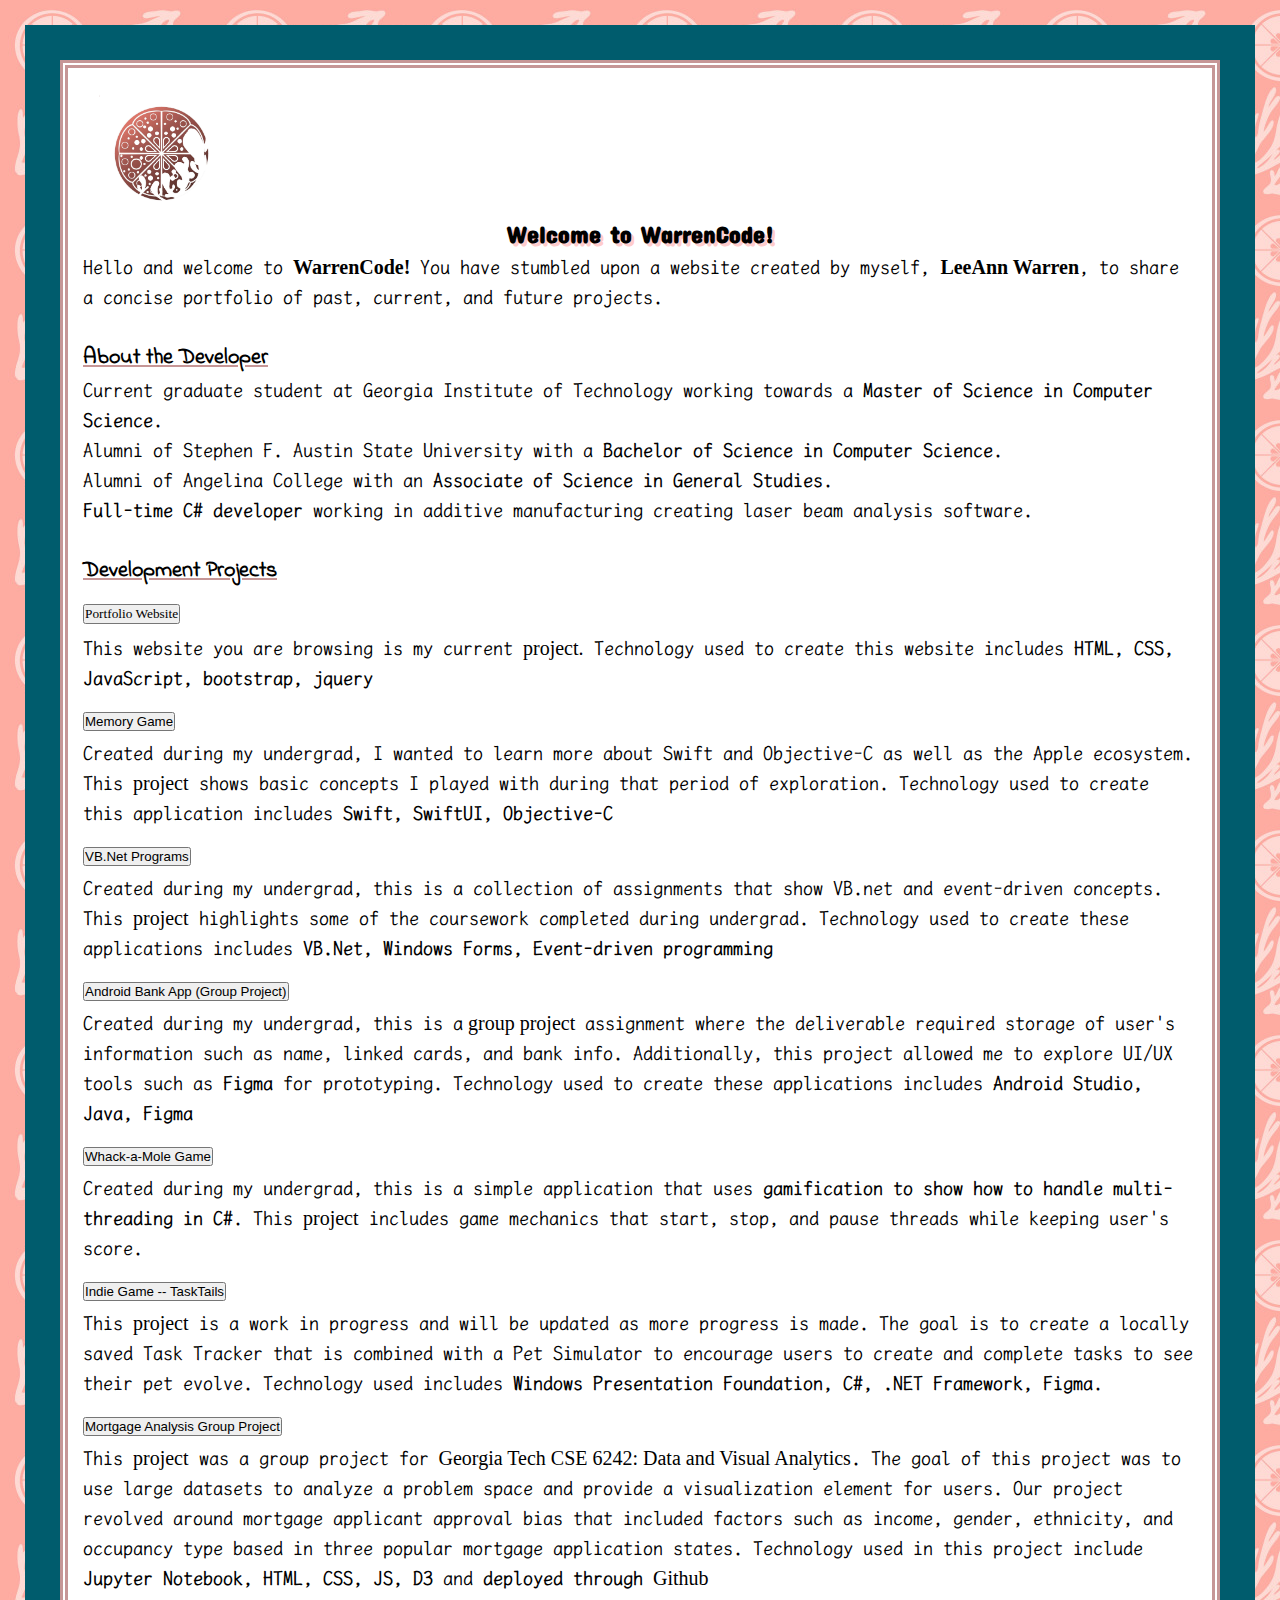
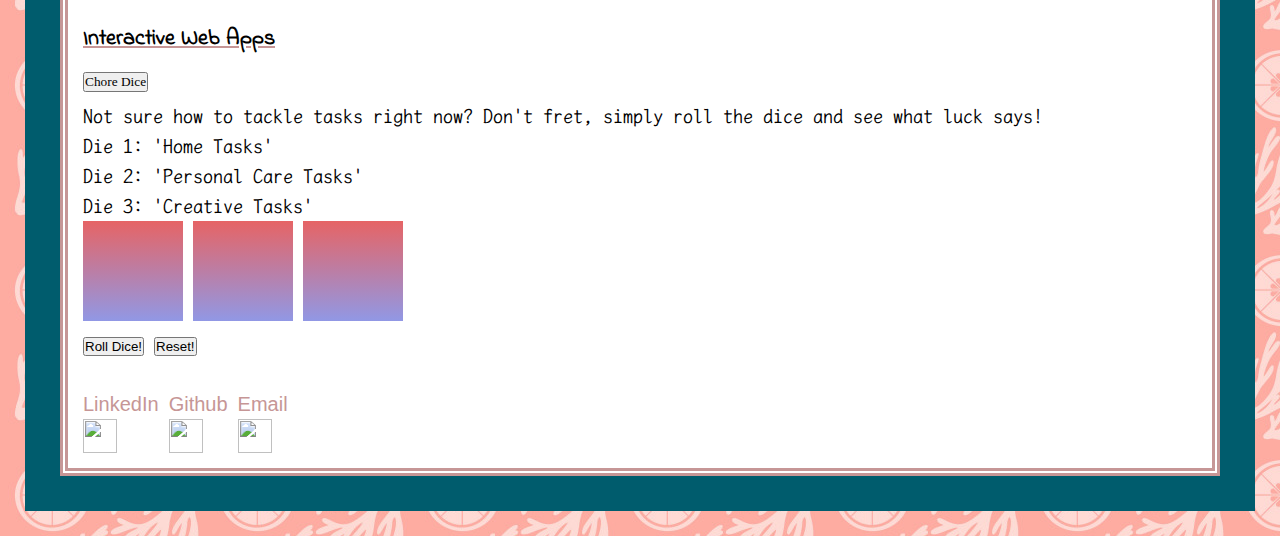
==== commit 5cfff8e0: "updated projects, fonts, typos" ====
--- a/index.html
+++ b/index.html
@@ -89,9 +89,10 @@
                             Whack-a-Mole Game
                           </button>
                         </h2>
-                        <div id="collapseP5" class="accordion-collapse collapse" aria-labelledby="flush-headingFour" data-bs-parent="#accordionSections">
+                        <div id="collapseP5" class="accordion-collapse collapse" aria-labelledby="flush-headingFive" data-bs-parent="#accordionSections">
                           <div class="accordion-body">
                             <p class="intro">Created during my undergrad, this is a simple application that uses <strong>gamification to show how to handle multi-threading in C#</strong>. This <a class="format-links" href="https://github.com/CoralLemons/WhackAMole">project</a> includes game mechanics that start, stop, and pause threads while keeping user's score.</p>
+                          </div>
                         </div>
                       </div>
                       <div class="accordion-item">
@@ -100,9 +101,21 @@
                             Indie Game -- TaskTails
                           </button>
                         </h2>
-                        <div id="collapseP6" class="accordion-collapse collapse" aria-labelledby="flush-headingFour" data-bs-parent="#accordionSections">
+                        <div id="collapseP6" class="accordion-collapse collapse" aria-labelledby="flush-headingSix" data-bs-parent="#accordionSections">
                           <div class="accordion-body">
-                            <p class="intro">This project is a work in progress and will be updated as more progress is made. The goal is to create a locally saved Task Tracker that is combined with a Pet Simulator to encourage users to create and complete tasks to see their pet evolve. Technology used includes <strong>Windows Presentation Foundation, C#, .NET Framework, Figma</strong>.</p>
+                            <p class="intro">This <a class="format-links" href="https://github.com/CoralLemons/TaskTails">project</a> is a work in progress and will be updated as more progress is made. The goal is to create a locally saved Task Tracker that is combined with a Pet Simulator to encourage users to create and complete tasks to see their pet evolve. Technology used includes <strong>Windows Presentation Foundation, C#, .NET Framework, Figma</strong>.</p>
+                          </div>
+                        </div>
+                      </div>
+                      <div class="accordion-item">
+                        <h2 class="accordion-header" id="flush-headingSeven">
+                          <button class="accordion-button collapsed" type="button" data-bs-toggle="collapse" data-bs-target="#collapseP7" aria-expanded="false" aria-controls="collapseP7">
+                            Mortgage Analysis Group Project
+                          </button>
+                        </h2>
+                        <div id="collapseP7" class="accordion-collapse collapse" aria-labelledby="flush-headingSeven" data-bs-parent="#accordionSections">
+                          <div class="accordion-body">
+                            <p class="intro">This <a class="format-links" href="https://github.com/CoralLemons/Mortgage-Analysis-Project">project</a> was a group project for <a class="format-links"href="https://omscs.gatech.edu/cse-6242-data-and-visual-analytics">Georgia Tech CSE 6242: Data and Visual Analytics</a>. The goal of this project was to use large datasets to analyze a problem space and provide a visualization element for users. Our project revolved around mortgage applicant approval bias that included factors such as income, gender, ethnicity, and occupancy type based in three popular mortgage application states. Technology used in this project include <strong>Jupyter Notebook, HTML, CSS, JS, D3</strong> and <strong>deployed through</strong> <a class="format-links" href="https://corallemons.github.io/Mortgage-Analysis-Project/">Github</a></p>
                           </div>
                         </div>
                       </div>
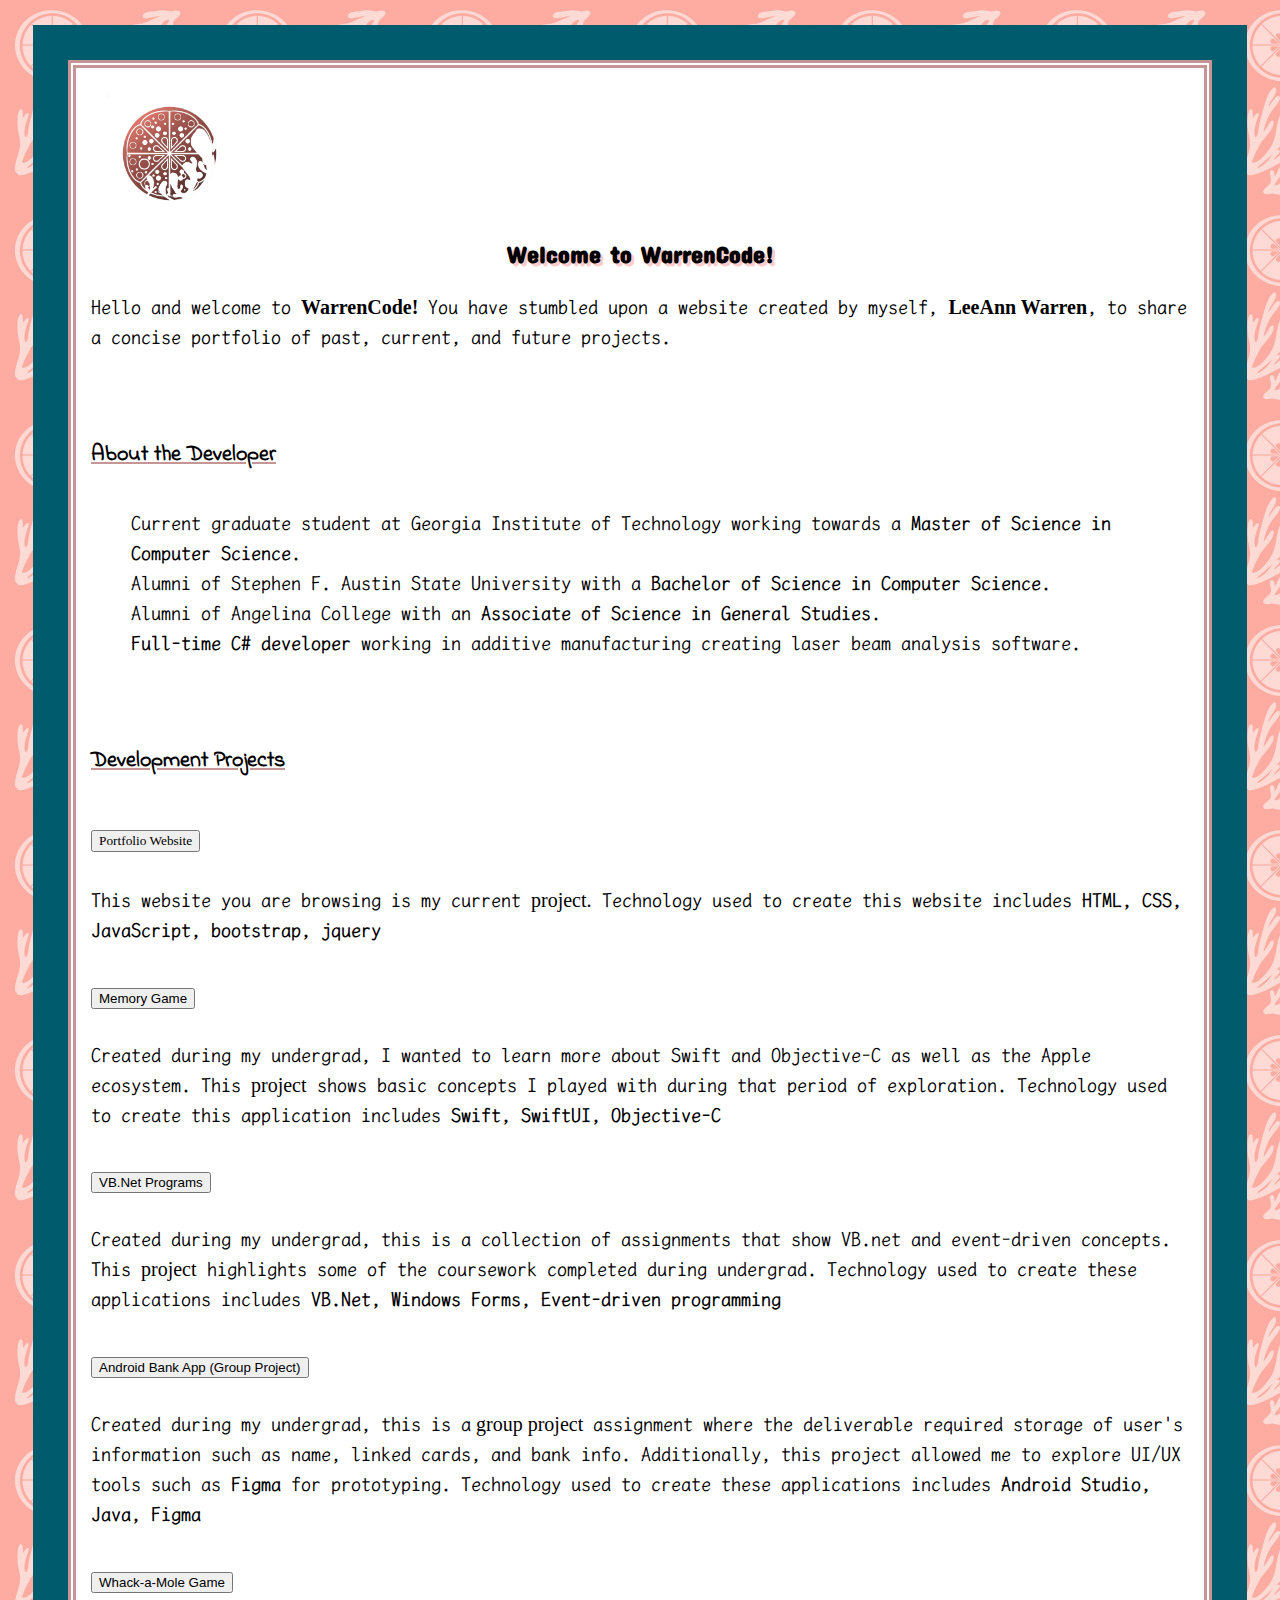
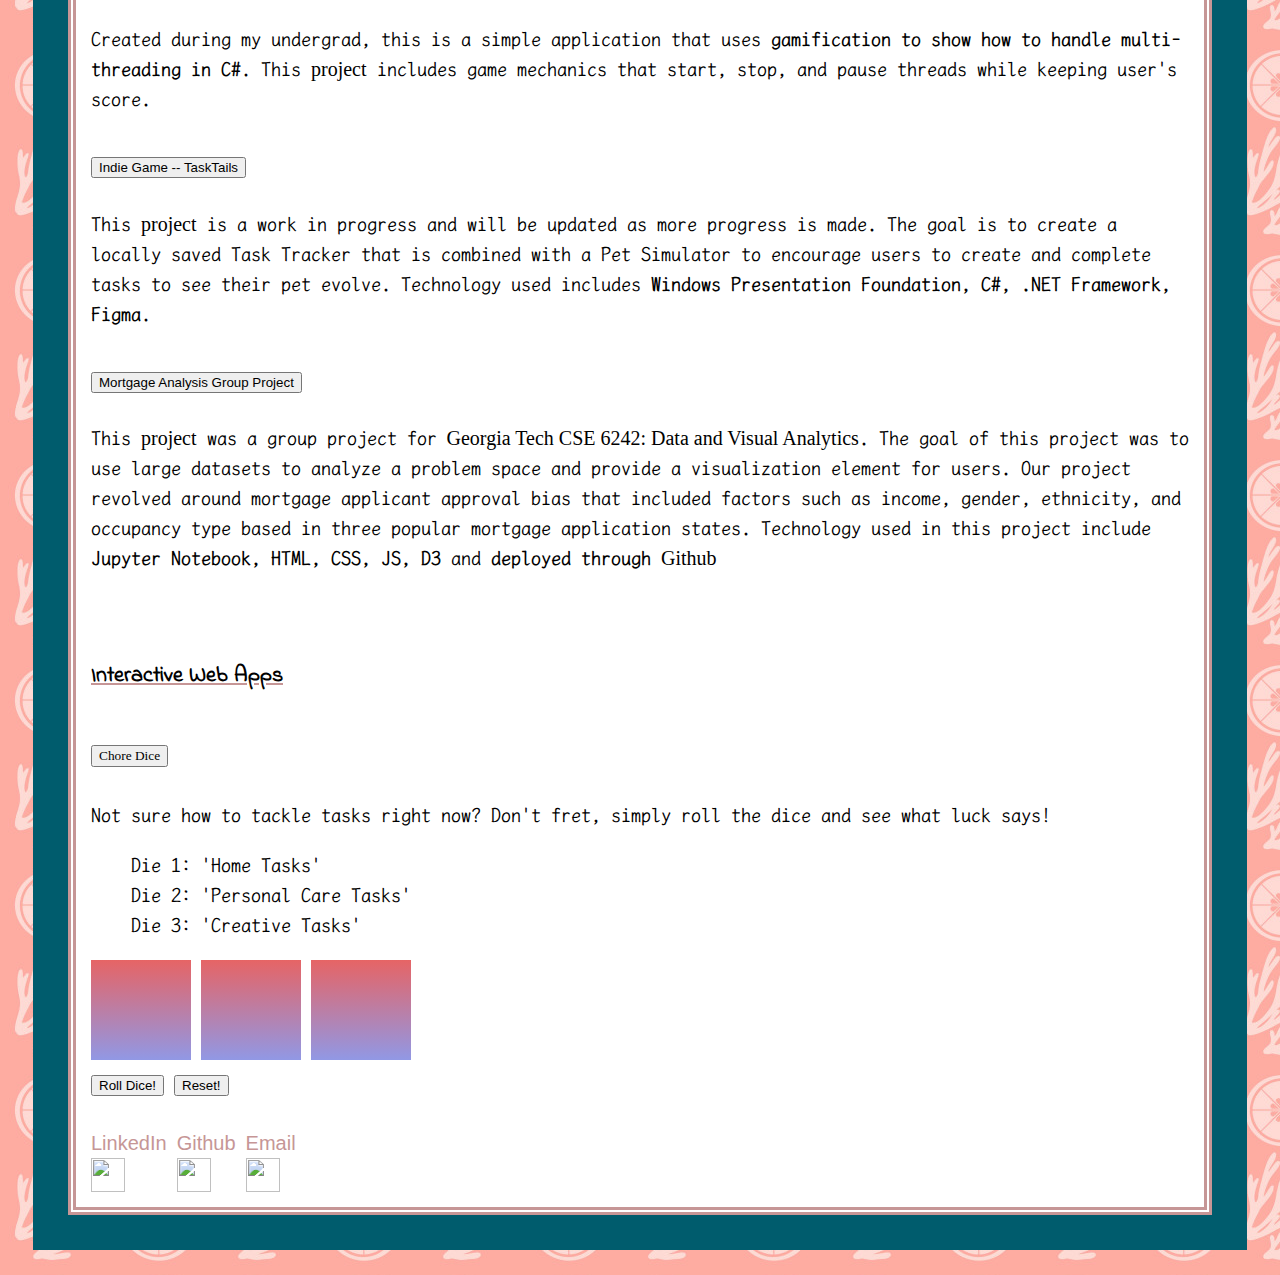
==== commit 76764664: "file hierarchy changed" ====
--- a/index.html
+++ b/index.html
@@ -6,7 +6,7 @@
     <meta name="viewport" content="width=device-width, initial-scale=1">
     
     <link href="https://cdn.jsdelivr.net/npm/bootstrap@5.3.2/dist/css/bootstrap.min.css" rel="stylesheet" integrity="sha384-T3c6CoIi6uLrA9TneNEoa7RxnatzjcDSCmG1MXxSR1GAsXEV/Dwwykc2MPK8M2HN" crossorigin="anonymous">
-    <link rel="stylesheet" type="text/css" href="/css/style.css">
+    <link rel="stylesheet" type="text/css" href="./style.css">
     <link rel="stylesheet" href="https://cdn.jsdelivr.net/npm/boxicons@latest/css/boxicons.min.css">
     <title>WarrenCode</title>
 </head><!-- libraries and page information -->
@@ -15,7 +15,7 @@
         <div>
             <div class="boxFormat">
                 <div id="detail-block">
-                    <img id="wc-logo" src="/img/logo.jpg" class="rounded-circle rounded mx-auto d-block" width="125" height="125" alt="warrencode logo">
+                    <img id="wc-logo" src="./img/logo.jpg" class="rounded-circle rounded mx-auto d-block" width="125" height="125" alt="warrencode logo">
                     <h2 id="wcTagAnimation" style="text-align: center;"> Welcome to WarrenCode!</h2>
                     <p class="intro">
                     Hello and welcome to <b class="format-links">WarrenCode!</b> You have stumbled upon a website created by myself, <a href="https://www.linkedin.com/in/leeann-warren"><b class="format-links">LeeAnn Warren</b></a>, to share a concise portfolio of past, current, and future projects.  
@@ -180,7 +180,7 @@
         </div>
     </main>
     
-    <script src="/js/dice-script.js"></script>
+    <script src="./dice-script.js"></script>
     <script src="https://cdn.jsdelivr.net/npm/@popperjs/core@2.11.8/dist/umd/popper.min.js" integrity="sha384-I7E8VVD/ismYTF4hNIPjVp/Zjvgyol6VFvRkX/vR+Vc4jQkC+hVqc2pM8ODewa9r" crossorigin="anonymous"></script>
     <script src="https://cdn.jsdelivr.net/npm/bootstrap@5.3.2/dist/js/bootstrap.min.js" integrity="sha384-BBtl+eGJRgqQAUMxJ7pMwbEyER4l1g+O15P+16Ep7Q9Q+zqX6gSbd85u4mG4QzX+" crossorigin="anonymous"></script>
 </body>
--- a/style.css
+++ b/style.css
@@ -0,0 +1,164 @@
+/* FONTS */
+@import url('https://fonts.googleapis.com/css2?family=Concert+One&Architects+Daughter&family=Indie+Flower&family=LXGW+WenKai+Mono+TC&display=swap');
+
+/* Base Styles/Reset */
+
+/* main pink: #FFCCCC
+*  dark pink: #C69696
+*  light pink: #FFE4E4
+*  main dark blue: #005C6D
+*/
+
+:root{
+    /*----- Changing colors -----*/
+    --light-color-selected: white;
+    --dark-color-selected: black;
+    --border-top-color: #005C6D;
+    /*----- Color Pallete to call -----*/
+    --main-color-pink: #C69696;
+    --main-color-blue: #005C6D;
+    --light-color-pink: #FFE4E4;
+    --dark-color-pink: #a57a7a; 
+    --light-color-accent: #005C6D;
+    --dark-color-accent: #00232b; 
+    --link-hover-color: #9198e5;
+    /*----- Font and sizing -----*/
+    --title-font-family: 'Concert One', cursive;
+    --body-font-family: 'LXGW WenKai Mono TC', monospace;
+    --link-font: 'Indie Flower', cursive;
+    --container-width: 96rem;
+    --container-padding: 1.5rem;
+    --section-vertical-spacing: 8rem;
+}
+
+html{
+    font-size: 1rem;
+}
+
+body{
+    background-image: url(/img/lowContrastTileBackground.jpg);
+    font-family: 'LXGW WenKai Mono TC', monospace;
+    font-size: 1.25rem; /* 16 px*/
+    line-height: 1.5;
+    background-color: #005C6D;
+    color: black;
+    text-decoration: none;
+    overflow-x: hidden;
+}
+
+a{
+    text-decoration: none;
+    outline: none;
+    color: inherit;
+    background-color: inherit;
+}
+
+a:hover{
+    color: #9198e5;
+}
+
+.format-links{
+    font-family: "Architects Daughter", cursive;
+}
+
+img{
+    max-width: 100%;
+    display: block;
+}
+
+ul{
+    list-style: none;
+}
+
+h5{
+    color: black;
+    font-family: 'Indie Flower', cursive;
+}
+
+/*----- Reusable -----*/
+.intro{
+    color: #000000;
+    font-family: 'LXGW WenKai Mono TC', monospace;
+}
+
+.boxFormat{
+    margin: 1.5625rem;
+    padding: 0.625rem;
+    background-color: #005C6D; /*outside box*/
+}
+
+.col{
+    display: inline-flex;
+}
+
+.links:hover{
+    background-color: #ffcccc;
+    text-decoration: none;
+}
+
+.tabLinkDark{
+    color: #C69696;
+    text-decoration: none;
+    font-family: -apple-system, BlinkMacSystemFont, 'Segoe UI', Roboto, Oxygen, Ubuntu, Cantarell, 'Open Sans', 'Helvetica Neue', sans-serif;
+}
+
+.card{
+    background: linear-gradient(#e66465, #9198e5);
+    width: 6.25rem;
+    height: 6.25rem;
+    display: inline-flex;
+}
+
+.accordion-header{
+    font-family: "Architects Daughter", cursive;
+}
+
+/*----- Header -----*/
+.nav-item:hover{
+    background-color: #ffcccc;
+}
+
+.nav-link{
+    color: #ffffff;
+    font-size: 1rem;
+}
+
+#nav-bar{
+    font-family: -apple-system, BlinkMacSystemFont, 'Segoe UI', Roboto, Oxygen, Ubuntu, Cantarell, 'Open Sans', 'Helvetica Neue', sans-serif;
+    background-color: #005C6D;
+    margin-bottom: 2rem;
+    margin-top: .5rem;
+}
+
+#nav-bar:hover{
+    font-family: -apple-system, BlinkMacSystemFont, 'Segoe UI', Roboto, Oxygen, Ubuntu, Cantarell, 'Open Sans', 'Helvetica Neue', sans-serif;
+    color: #ffcccc;
+}
+
+/*----- Index Specific -----*/
+#wcTagAnimation{
+    color: #000000;
+    font-family: 'Concert One', cursive;
+    font-size: 1.5rem;
+    text-shadow: 0.1875rem 0.1875rem 0 #ffcccc;
+}
+
+#detail-block{
+    margin: 1.5625rem;
+    padding: 0.9375rem;
+    background-color: #ffffff; /*inside box*/
+    border: 0.5rem double #C69696;
+    height: auto;
+}
+
+#wc-logo{
+    margin-top: .5rem;
+    margin-left: 1rem;
+}
+
+#flush-headingOne{
+    font-family: monospace;
+}
+
+/*------------------------------------*/
+
